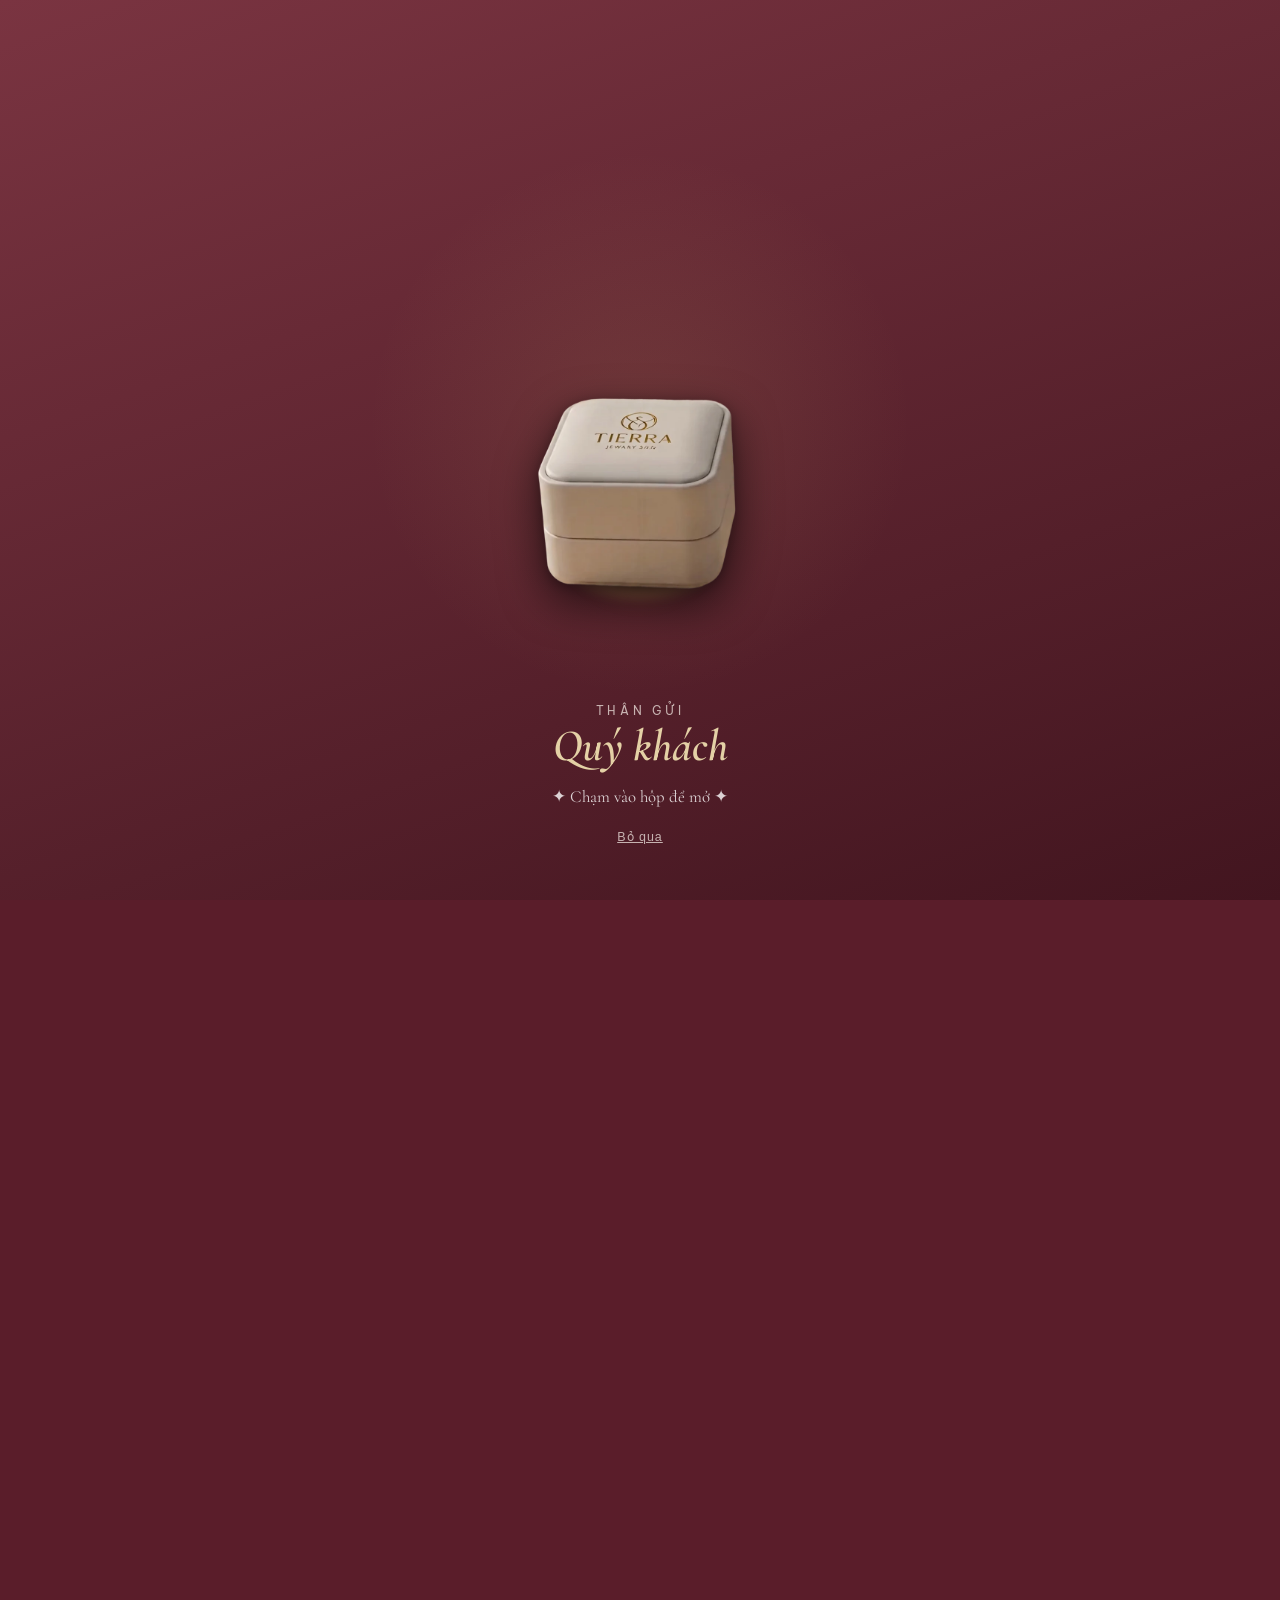
==== index.html @ 293afb65 "feat: nhạc Suno, gallery khung ảnh in, video dạm ngõ, xưng hô theo khách - Nhạc nền: bài "Bắt Đầu Ch" ====
<!doctype html>
<html lang="vi">
  <head>
    <meta charset="UTF-8" />
    <script>
      // Link dạng /nha-trai/<mã> (host có rewrite): đặt <base> về thư mục gốc của site
      // để css/js/assets tương đối vẫn load đúng. Phải chạy trước mọi link tài nguyên.
      (function () {
        var m = location.pathname.match(
          /^(.*?\/)(?:nha-trai|nha-gai|bao-hi)(?:\/|$)/,
        );
        if (!m) return;
        var base = document.createElement("base");
        base.href = m[1];
        document.head.appendChild(base);
      })();
    </script>
    <meta name="viewport" content="width=device-width, initial-scale=1" />
    <meta
      name="description"
      content="Thiệp cưới Tuấn Điệp &amp; Thu Thảo"
    />
    <title>Tuấn Điệp &amp; Thu Thảo · Thiệp cưới</title>
    <meta name="theme-color" content="#5a1d2a" />
    <link rel="icon" href="favicon.ico" sizes="48x48" />
    <link rel="icon" href="assets/favicon-32.png" type="image/png" sizes="32x32" />
    <link rel="apple-touch-icon" href="assets/apple-touch-icon.png" />
    <!-- Ảnh + tiêu đề khi gửi link qua Zalo/Messenger (dùng chung mọi thiệp).
         og:image phải là URL tuyệt đối; đổi tên miền thì sửa theo. -->
    <meta property="og:type" content="website" />
    <meta property="og:locale" content="vi_VN" />
    <meta property="og:title" content="Tuấn Điệp &amp; Thu Thảo · Thiệp cưới" />
    <meta
      property="og:description"
      content="Trân trọng kính mời đến chung vui cùng hai gia đình · Tháng 10 · 2026"
    />
    <meta
      property="og:image"
      content="https://tuandiep98.github.io/wedding-invite/assets/og-image.jpg"
    />
    <meta property="og:image:width" content="1200" />
    <meta property="og:image:height" content="630" />
    <meta
      property="og:image:alt"
      content="Tuấn Điệp và Thu Thảo, thiệp cưới tháng 10 năm 2026"
    />
    <meta name="twitter:card" content="summary_large_image" />
    <link rel="preconnect" href="https://fonts.googleapis.com" />
    <link rel="preconnect" href="https://fonts.gstatic.com" crossorigin />
    <link
      href="https://fonts.googleapis.com/css2?family=Cormorant+Garamond:ital,wght@0,400;0,600;1,400;1,600&family=Be+Vietnam+Pro:wght@300;400;500;600&family=Playfair+Display:ital,wght@0,500;0,700;1,500;1,700&family=Alex+Brush&display=swap&subset=vietnamese"
      rel="stylesheet"
    />
    <link rel="stylesheet" href="css/style.css" />
    <script src="js/events.js"></script>
  </head>
  <body>
    <!-- Hiệu ứng mở đầu: nhẫn cầu hôn -->
    <dialog
      class="ring-gate"
      id="ring-gate"
      aria-label="Mở hộp nhẫn để vào thiệp cưới"
    >
      <div class="ring-gate__inner" id="ring-gate-inner">
        <button
          type="button"
          class="ring-gate__trigger"
          id="ring-gate-trigger"
          aria-label="Chạm để mở hộp nhẫn"
        >
          <span class="ring-gate__shadow" aria-hidden="true"></span>
          <span class="ring-gate__floater" id="ring-gate-floater">
            <span class="ring-gate__glow" aria-hidden="true"></span>

            <img
              class="ring-gate__photo ring-gate__photo--open"
              src="assets/ring-box-open.webp"
              alt=""
              width="560"
              height="757"
              onerror="this.style.display = 'none'"
            />

            <img
              class="ring-gate__photo ring-gate__photo--closed"
              id="ring-gate-photo"
              src="assets/ring-box.webp"
              alt=""
              width="560"
              height="757"
              fetchpriority="high"
              onerror="this.style.display = 'none'"
            />

            <span class="ring-gate__ring-lift">
              <img
                class="ring-gate__ring"
                src="assets/ring-fly.webp"
                alt=""
                width="520"
                height="535"
                onerror="this.style.display = 'none'"
              />
            </span>
          </span>
          <span
            class="ring-gate__sparkles"
            id="ring-gate-sparkles"
            aria-hidden="true"
          ></span>
        </button>

        <div class="ring-gate__caption">
          <p class="ring-gate__to">
            <span class="ring-gate__to-kicker">Thân gửi</span>
            <span class="ring-gate__to-name" data-bind="guest-name"
              >Quý khách</span
            >
          </p>
          <p class="ring-gate__prompt" id="ring-gate-prompt">
            ✦ Chạm vào hộp để mở ✦
          </p>
          <button type="button" class="ring-gate__skip" id="ring-gate-skip">
            Bỏ qua
          </button>
        </div>

        <div class="ring-gate__proposal" aria-hidden="true">
          <div class="ring-gate__hand-scene">
            <div class="ring-gate__hand-wrap">
              <img
                class="ring-gate__hand"
                src="assets/proposal-ring.webp"
                alt=""
                width="960"
                height="1200"
              />
              <span
                class="ring-gate__hand-target"
                id="ring-gate-hand-target"
              ></span>
            </div>
          </div>
          <div class="ring-gate__proposal-memory">
            <p class="ring-gate__proposal-kicker">Khoảnh khắc cầu hôn</p>
            <p class="ring-gate__proposal-ornament">❧ ✦ ❧</p>
            <div class="ring-gate__proposal-photos">
              <span class="ring-gate__proposal-frame">
                <img
                  src="assets/proposal-moment-1.jpg"
                  alt=""
                  width="1488"
                  height="2047"
                />
              </span>
              <span class="ring-gate__proposal-frame">
                <img
                  src="assets/proposal-moment-2.jpg"
                  alt=""
                  width="1185"
                  height="1600"
                />
              </span>
            </div>
            <p class="ring-gate__proposal-text">
              Một buổi chiều rất bình thường, anh hỏi em một câu. Em gật đầu.
              Chiếc nhẫn nhỏ hôm ấy trở thành lời hứa cho cả chặng đường phía
              trước.
            </p>
          </div>
        </div>
      </div>

      <!-- Nhẫn bay từ hộp tới bàn tay trong màn mở đầu -->
      <span class="ring-gate__fly" id="ring-gate-fly" aria-hidden="true">
        <span class="ring-gate__fly-glow"></span>
        <img
          src="assets/ring-fly.webp"
          alt=""
          width="520"
          height="535"
          onerror="this.style.display = 'none'"
        />
      </span>
    </dialog>

    <!-- ═══ HERO — Ảnh chân dung full màn hình ═══ -->
    <header class="hero" id="top">
      <img
        class="hero__photo"
        id="hero-photo"
        alt=""
        width="1718"
        height="2576"
        aria-hidden="true"
        fetchpriority="high"
      />
      <script>
        // Ảnh Hero theo loại thiệp, gán ngay khi parse để không tải thừa ảnh mặc định.
        (function () {
          var ev = window.WEDDING_EVENTS[window.WEDDING_ROUTE.eventId];
          var img = document.getElementById("hero-photo");
          var hero = document.getElementById("top");
          if (ev.heroPoster) hero.classList.add("hero--poster");
          if (ev.heroPosition) img.style.objectPosition = ev.heroPosition;
          if (ev.heroFallback) {
            img.onerror = function () {
              img.onerror = null;
              hero.classList.remove("hero--poster");
              img.style.objectPosition = "";
              img.src = ev.heroFallback;
            };
          }
          img.src = ev.heroImage;
        })();
      </script>
      <noscript
        ><img
          class="hero__photo"
          src="assets/gallery-5.jpg"
          alt=""
          width="1718"
          height="2576"
          aria-hidden="true"
      /></noscript>
      <div class="hero__veil" aria-hidden="true"></div>
      <div class="hero__content">
        <h1
          class="hero__names"
          id="hero-names"
          aria-label="Tuấn Điệp &amp; Thu Thảo"
        >
          <span class="hero__groom" aria-hidden="true" data-bind="name-first"
            >Tuấn Điệp</span
          >
          <span class="hero__ring" aria-hidden="true">
            <span class="hero__ring-glow"></span>
            <img
              class="hero__ring-photo"
              src="assets/ring-fly.webp"
              alt=""
              width="520"
              height="535"
              onerror="this.style.display = 'none'"
            />
          </span>
          <span class="hero__bride" aria-hidden="true" data-bind="name-second"
            >Thu Thảo</span
          >
        </h1>
        <p class="hero__date" data-bind="date-long">Thứ Ba · 13 · 10 · 2026</p>
        <p class="hero__ornament" aria-hidden="true">❧ ✦ ❧</p>
      </div>
      <a class="hero__scroll-hint" href="#rings" aria-label="Cuộn xuống"
        >&#8595;</a
      >
    </header>

    <!-- ═══ Trân trọng kính mời ═══ -->
    <section
      class="section invite"
      id="invite"
      aria-labelledby="invite-heading"
    >
      <div class="invite__card">
        <div class="invite__tab">
          <h2 id="invite-heading" class="invite__title reveal">
            Wedding Invitation
          </h2>
        </div>
        <div class="invite__open-flaps" aria-hidden="true"></div>

        <div class="invite__body">
          <section class="invite__message" aria-labelledby="invitation-heading">
            <h3 id="invitation-heading" class="invite__guest reveal">
              <span class="invite__guest-verb" data-bind="invite-verb"
                >Trân trọng báo tin vui đến</span
              >
              <span class="invite__guest-name" data-bind="guest-name"
                >Quý khách</span
              >
            </h3>
            <p class="ornament reveal" style="--d: 0.13s" aria-hidden="true">
              ❧ ✦ ❧
            </p>
            <div class="invitation__text">
              <p class="reveal" style="--d: 0.26s" data-bind="invite-message">
                Cảm ơn quý khách đã luôn đồng hành cùng chúng tôi.<br />
                Mong nhận được lời chúc phúc từ quý khách.
              </p>
              <p
                class="reveal invitation__date"
                style="--d: 0.38s"
                data-bind="date-short"
              >
                Sẽ thông báo sau
              </p>
            </div>
          </section>

          <div
            class="invite__families reveal"
            style="--d: 0.22s"
            id="invite-families"
          >
            <div class="invite__family" data-side="trai">
              <p class="invite__family-label">Nhà trai</p>
              <p class="invite__family-names">
                Ông Đặng Văn Chung<br />Bà Mông Thị Xuân
              </p>
              <p class="invite__family-address">
                Thôn Phước Lộc, xã Phước Sơn, TP.&nbsp;Đồng&nbsp;Nai
              </p>
            </div>
            <div class="invite__family" data-side="gai">
              <p class="invite__family-label">Nhà gái</p>
              <p class="invite__family-names">
                Ông Nguyễn Đức Ngọc<br />Bà Hoàng Thị Len
              </p>
              <p class="invite__family-address">
                Tổ 34, khu phố Tân Phú, phường Đồng Phú, TP.&nbsp;Đồng&nbsp;Nai
              </p>
            </div>
          </div>

          <p class="invite__couple reveal" style="--d: 0.3s">
            <span class="invite__couple-name" data-bind="name-first"
              >Tuấn Điệp</span
            >
            <span class="invite__couple-amp" aria-hidden="true">&amp;</span>
            <span class="invite__couple-name" data-bind="name-second"
              >Thu Thảo</span
            >
          </p>

          <div class="countdown" id="countdown">
            <div
              class="countdown__grid reveal"
              style="--d: 0.38s"
              id="countdown-grid"
            >
              <div class="countdown__unit">
                <div class="countdown__value" id="cd-days">00</div>
                <div class="countdown__label">ngày</div>
              </div>
              <div class="countdown__unit">
                <div class="countdown__value" id="cd-hours">00</div>
                <div class="countdown__label">giờ</div>
              </div>
              <div class="countdown__unit">
                <div class="countdown__value" id="cd-mins">00</div>
                <div class="countdown__label">phút</div>
              </div>
              <div class="countdown__unit">
                <div class="countdown__value" id="cd-secs">00</div>
                <div class="countdown__label">giây</div>
              </div>
            </div>
            <p class="countdown__done" id="countdown-done" hidden>
              Hôm nay là ngày vui của <span data-bind="minh">chúng tôi</span>
            </p>
            <p class="invite__tbd" id="countdown-tbd" hidden>
              Ngày chung vui sẽ thông báo sau
            </p>
          </div>

          <div class="invite__notch" aria-hidden="true"></div>

          <h3
            class="invite__script-heading reveal"
            style="--d: 0.44s"
            data-bind="ceremony"
          >
            Lễ Thành Hôn
          </h3>

          <div class="invite__photos" aria-hidden="true">
            <img
              class="invite__photo invite__photo--a reveal reveal--from-left"
              src="assets/gallery-3.jpg"
              alt=""
              width="480"
              height="600"
              style="--d: 0.46s"
              loading="lazy"
              decoding="async"
            />
            <img
              class="invite__photo invite__photo--b reveal reveal--rise"
              src="assets/gallery-5.jpg"
              alt=""
              width="480"
              height="600"
              style="--d: 0.58s"
              loading="lazy"
              decoding="async"
            />
            <img
              class="invite__photo invite__photo--c reveal reveal--from-right"
              src="assets/gallery-6.jpg"
              alt=""
              width="480"
              height="600"
              style="--d: 0.7s"
              loading="lazy"
              decoding="async"
            />
          </div>

          <p class="invite__lead reveal" style="--d: 0.52s" data-bind="lead">
            Chung vui cùng hai gia đình
          </p>
          <p class="invite__lead-sub reveal" style="--d: 0.54s">Vào lúc</p>

          <div class="invite__time reveal" style="--d: 0.58s">
            <div class="invite__time-card" id="invite-time-card" hidden>
              <div class="invite__time-side" data-bind="time">--:--</div>
              <div class="invite__time-center">
                <span class="invite__time-weekday" data-bind="weekday"></span>
                <span class="invite__time-day" data-bind="day"></span>
                <span class="invite__time-month" data-bind="month"></span>
              </div>
              <div class="invite__time-side" data-bind="year"></div>
            </div>
            <p class="invite__lunar" data-bind="lunar" hidden></p>
            <p class="invite__tbd" id="time-tbd">Sẽ thông báo sau</p>
          </div>

          <div
            class="invite__calendar reveal"
            style="--d: 0.64s"
            aria-hidden="true"
            id="invite-calendar"
            hidden
          >
            <p class="invite__calendar-title" data-bind="calendar-title"></p>
            <div class="invite__calendar-inner">
              <span class="invite__calendar-ghost" data-bind="year"></span>
              <table class="invite__calendar-grid">
                <thead>
                  <tr>
                    <th>T2</th>
                    <th>T3</th>
                    <th>T4</th>
                    <th>T5</th>
                    <th>T6</th>
                    <th>T7</th>
                    <th>CN</th>
                  </tr>
                </thead>
                <tbody id="calendar-body"></tbody>
              </table>
            </div>
          </div>

          <div class="invite__notch" aria-hidden="true"></div>

          <div class="invite__venue reveal" style="--d: 0.7s">
            <h3 class="invite__script-heading invite__venue-heading">
              Địa Điểm Tổ Chức
              <span class="invite__venue-pin" aria-hidden="true">📍</span>
            </h3>
            <p class="invite__venue-name" id="venue-name">
              Sẽ thông báo sau
            </p>
            <div class="invite__map" id="venue-map" hidden>
              <iframe
                id="venue-map-frame"
                title="Bản đồ đường đến địa điểm tổ chức"
                loading="lazy"
                referrerpolicy="no-referrer-when-downgrade"
              ></iframe>
            </div>
            <a
              class="btn btn--gold"
              id="venue-link"
              href="#"
              target="_blank"
              rel="noopener noreferrer"
              hidden
              >Mở bằng Google Maps</a
            >
          </div>
        </div>
      </div>

      <div class="invite__flourish" aria-hidden="true">
        <div class="invite__flourish-art">
          <span class="invite__ico invite__ico--envelope">🧧</span>
          <span class="invite__ico invite__ico--ring">💍</span>
          <!-- Váy cưới cúp ngực trái tim, đai eo vàng, chân váy xoè viền ren, voan cài lược ngọc trai -->
          <svg
            class="invite__dress"
            viewBox="0 0 200 280"
            role="img"
            aria-label="Váy cưới"
          >
            <defs>
              <linearGradient id="dress-skirt-fill" x1="0" x2="1" y1="0" y2="0">
                <stop offset="0" stop-color="#e9ddcf" />
                <stop offset="0.5" stop-color="#fffdf8" />
                <stop offset="1" stop-color="#e9ddcf" />
              </linearGradient>
              <linearGradient id="dress-bodice-fill" x1="0" x2="1" y1="0" y2="0">
                <stop offset="0" stop-color="#efe5d8" />
                <stop offset="0.5" stop-color="#fffdf8" />
                <stop offset="1" stop-color="#efe5d8" />
              </linearGradient>
              <linearGradient id="dress-veil-fill" x1="0" x2="0" y1="0" y2="1">
                <stop offset="0" stop-color="#fffdf8" stop-opacity="0.78" />
                <stop offset="0.35" stop-color="#fffdf8" stop-opacity="0.42" />
                <stop offset="1" stop-color="#fffdf8" stop-opacity="0.2" />
              </linearGradient>
              <linearGradient id="dress-gold" x1="0" x2="1" y1="0" y2="1">
                <stop offset="0" stop-color="#f1dfb0" />
                <stop offset="0.5" stop-color="#c4a166" />
                <stop offset="1" stop-color="#99764e" />
              </linearGradient>
            </defs>

            <!-- Voan cài lược ngọc trai, xoè ra phía sau váy -->
            <path
              class="invite__dress-veil"
              d="M89 30C60 64 28 150 6 250Q18 272 50 268 75 277 100 272 125 277 150 268 182 272 194 250C172 150 140 64 111 30q-11-4-22 0z"
            />
            <g class="invite__dress-veil-folds">
              <path d="M93 32C78 90 52 170 30 262" />
              <path d="M97 32C92 100 80 180 70 268" />
              <path d="M103 32c5 68 17 148 27 236" />
              <path d="M107 32c15 58 41 138 63 230" />
            </g>
            <path
              class="invite__dress-veil-edge"
              d="M89 30C60 64 28 150 6 250Q18 272 50 268 75 277 100 272 125 277 150 268 182 272 194 250C172 150 140 64 111 30"
            />
            <path
              class="invite__dress-veil-lace"
              d="M85 42C58 82 34 160 15 252M115 42c27 40 51 118 70 210"
            />
            <g class="invite__dress-veil-glints">
              <circle cx="74" cy="84" r="1.1" />
              <circle cx="128" cy="96" r="1.2" />
              <circle cx="52" cy="140" r="1" />
              <circle cx="150" cy="150" r="1" />
              <circle cx="32" cy="204" r="1.2" />
              <circle cx="170" cy="212" r="1.1" />
              <circle cx="90" cy="52" r="0.9" />
              <circle cx="112" cy="60" r="0.9" />
            </g>
            <g class="invite__dress-comb">
              <path d="M87 31q13-9 26 0" />
              <circle cx="89" cy="29.5" r="2" />
              <circle cx="94.5" cy="26.2" r="2.2" />
              <circle cx="100" cy="25" r="2.5" />
              <circle cx="105.5" cy="26.2" r="2.2" />
              <circle cx="111" cy="29.5" r="2" />
            </g>
            <path
              class="invite__dress-skirt"
              d="M84 110C70 150 44 200 24 258q16 9 32 0 16 9 32 0 12 9 24 0 16 9 32 0 16 9 32 0C156 200 130 150 116 110z"
            />
            <g class="invite__dress-fold">
              <path d="M100 116c-2 50 0 100 0 144" />
              <path d="M92 116c-9 48-22 96-36 142" />
              <path d="M108 116c9 48 22 96 36 142" />
              <path d="M86 118c-16 44-34 90-50 136" />
              <path d="M114 118c16 44 34 90 50 136" />
            </g>
            <path
              class="invite__dress-lace"
              d="M32 246q7 6 14 0t14 0 14 0 14 0 14 0 14 0 14 0 14 0 14 0 14 0"
            />

            <path
              class="invite__dress-bodice"
              d="M76 66c6-9 17-9 24 2 7-11 18-11 24-2l-8 44H84z"
            />
            <path class="invite__dress-seam" d="M92 70l-2 38M108 70l2 38" />
            <g class="invite__dress-beads">
              <circle cx="100" cy="76" r="1.3" />
              <circle cx="96" cy="84" r="1.1" />
              <circle cx="104" cy="84" r="1.1" />
              <circle cx="100" cy="92" r="1.3" />
              <circle cx="95" cy="98" r="1" />
              <circle cx="105" cy="98" r="1" />
            </g>

            <path class="invite__dress-belt" d="M83 104h34l-1 9H84z" />
            <circle class="invite__dress-brooch" cx="100" cy="108.5" r="4" />

            <g class="invite__dress-sparkle">
              <path d="M44 92l2 6 6 2-6 2-2 6-2-6-6-2 6-2z" />
              <path d="M160 140l1.5 4.5 4.5 1.5-4.5 1.5-1.5 4.5-1.5-4.5-4.5-1.5 4.5-1.5z" />
              <path d="M150 70l1 3 3 1-3 1-1 3-1-3-3-1 3-1z" />
            </g>
          </svg>
          <span class="invite__ico invite__ico--heels">👠</span>
          <span class="invite__ico invite__ico--bouquet">💐</span>
        </div>
        <p class="invite__flourish-quote">
          Hạnh phúc là được nắm tay nhau đi hết quãng đường còn lại
        </p>
      </div>
      <a class="invite__continue" href="#rings">
        <span>Khám phá câu chuyện của <span data-bind="minh">chúng tôi</span></span>
        <span class="invite__continue-arrow" aria-hidden="true">↓</span>
      </a>
    </section>

    <!-- ═══ Nhẫn cưới ═══ -->
    <section class="section rings" id="rings" aria-labelledby="rings-heading">
      <div class="container">
        <h2 id="rings-heading" class="section__title reveal">Nhẫn cưới</h2>
        <p class="ornament reveal" style="--d: 0.13s" aria-hidden="true">
          ❧ ✦ ❧
        </p>

        <div class="rings__grid reveal" style="--d: 0.24s">
          <div class="rings__item">
            <div class="rings__photo-wrap">
              <span class="rings__glow" aria-hidden="true"></span>
              <img
                class="rings__photo"
                src="assets/ring-bride-2.png"
                alt="Nhẫn cưới của cô dâu"
                width="700"
                height="700"
                loading="lazy"
                decoding="async"
                onerror="this.parentElement.style.display = 'none'"
              />
            </div>
          </div>
          <div class="rings__divider" aria-hidden="true">♥</div>
          <div class="rings__item">
            <div class="rings__photo-wrap">
              <span class="rings__glow" aria-hidden="true"></span>
              <img
                class="rings__photo"
                src="assets/ring-bride.png"
                alt="Nhẫn cưới của chú rể"
                width="700"
                height="700"
                loading="lazy"
                decoding="async"
                onerror="this.parentElement.style.display = 'none'"
              />
            </div>
          </div>
        </div>

        <p class="section__lead rings__lead reveal" style="--d: 0.4s">
          Hai chiếc nhẫn nhỏ, cho một lời hứa dài.
        </p>
      </div>
    </section>

    <!-- ═══ Album ảnh ═══ -->
    <section
      class="section gallery-section"
      id="gallery"
      aria-labelledby="gallery-heading"
    >
      <div class="container">
        <h2 id="gallery-heading" class="section__title reveal">Khoảnh khắc</h2>
        <p class="ornament reveal" style="--d: 0.13s" aria-hidden="true">
          ❧ ✦ ❧
        </p>
        <p class="section__lead reveal" style="--d: 0.26s">
          Chạm vào ảnh để phóng to.
        </p>
        <div
          class="gallery__story"
          role="list"
          aria-label="Album ảnh theo từng khoảnh khắc"
        >
          <article
            class="gallery__panel is-active reveal reveal--rise"
            style="--d: 0.1s"
            role="listitem"
          >
            <button
              type="button"
              class="gallery__slide-btn"
              aria-label='Xem ảnh "Save the date" lớn hơn'
              data-lightbox
            >
              <img
                src="assets/gallery-1.jpg"
                alt="Save the date"
                width="1718"
                height="2576"
                loading="lazy"
                decoding="async"
              />
              <span class="gallery__caption">
                <span class="gallery__caption-title">Save the date</span>
                <span class="gallery__caption-desc"
                  >Ngày <span data-bind="minh">chúng tôi</span> về chung một nhà.</span
                >
              </span>
            </button>
          </article>
          <div class="gallery__separator" aria-hidden="true"></div>
          <article
            class="gallery__panel reveal reveal--from-right"
            role="listitem"
          >
            <button
              type="button"
              class="gallery__slide-btn"
              aria-label='Xem ảnh "Thiệp cưới" lớn hơn'
              data-lightbox
            >
              <img
                src="assets/save-the-date-poster.jpg"
                alt="Thiệp cưới"
                width="1718"
                height="2576"
                loading="lazy"
                decoding="async"
              />
              <span class="gallery__caption">
                <span class="gallery__caption-title">Thiệp cưới</span>
                <span class="gallery__caption-desc"
                  >Tấm thiệp đầu tiên, có tên hai đứa cạnh nhau.</span
                >
              </span>
            </button>
          </article>
          <div class="gallery__separator" aria-hidden="true"></div>
          <article
            class="gallery__panel reveal reveal--from-left"
            role="listitem"
          >
            <button
              type="button"
              class="gallery__slide-btn"
              aria-label='Xem ảnh "Nhẫn và hoa" lớn hơn'
              data-lightbox
            >
              <img
                src="assets/gallery-2.jpg"
                alt="Nhẫn và hoa"
                width="1717"
                height="2576"
                loading="lazy"
                decoding="async"
              />
              <span class="gallery__caption">
                <span class="gallery__caption-title">Nhẫn và hoa</span>
                <span class="gallery__caption-desc"
                  >Mọi thứ đã sẵn sàng cho ngày trọng đại.</span
                >
              </span>
            </button>
          </article>
          <div class="gallery__separator" aria-hidden="true"></div>
          <article class="gallery__panel reveal reveal--rise" role="listitem">
            <button
              type="button"
              class="gallery__slide-btn"
              aria-label='Xem ảnh "Sau tấm voan" lớn hơn'
              data-lightbox
            >
              <img
                src="assets/gallery-4.jpg"
                alt="Sau tấm voan"
                width="1717"
                height="2576"
                loading="lazy"
                decoding="async"
              />
              <span class="gallery__caption">
                <span class="gallery__caption-title">Sau tấm voan</span>
                <span class="gallery__caption-desc"
                  >Một khoảnh khắc rất đời thường của hai đứa.</span
                >
              </span>
            </button>
          </article>
          <div class="gallery__separator" aria-hidden="true"></div>
          <article
            class="gallery__panel reveal reveal--from-right"
            role="listitem"
          >
            <button
              type="button"
              class="gallery__slide-btn"
              aria-label='Xem ảnh "Phiên bản tí hon" lớn hơn'
              data-lightbox
            >
              <img
                src="assets/gallery-7.jpg"
                alt="Phiên bản tí hon"
                width="1086"
                height="1448"
                loading="lazy"
                decoding="async"
              />
              <span class="gallery__caption">
                <span class="gallery__caption-title">Phiên bản tí hon</span>
                <span class="gallery__caption-desc"
                  >Chú rể và cô dâu nhí, cười thật tươi.</span
                >
              </span>
            </button>
          </article>
          <div class="gallery__separator" aria-hidden="true"></div>
          <article
            class="gallery__panel reveal reveal--from-left"
            role="listitem"
          >
            <button
              type="button"
              class="gallery__slide-btn"
              aria-label='Xem ảnh "Tựa vào nhau" lớn hơn'
              data-lightbox
            >
              <img
                src="assets/gallery-8.jpg"
                alt="Tựa vào nhau"
                width="1122"
                height="1402"
                loading="lazy"
                decoding="async"
              />
              <span class="gallery__caption">
                <span class="gallery__caption-title">Tựa vào nhau</span>
                <span class="gallery__caption-desc"
                  >Ngồi cạnh nhau là thấy yên lòng.</span
                >
              </span>
            </button>
          </article>
          <div class="gallery__separator" aria-hidden="true"></div>
          <article
            class="gallery__panel reveal reveal--rise"
            role="listitem"
          >
            <button
              type="button"
              class="gallery__slide-btn"
              aria-label='Xem ảnh "Tay trong tay" lớn hơn'
              data-lightbox
            >
              <img
                src="assets/gallery-9.jpg"
                alt="Tay trong tay"
                width="1086"
                height="1448"
                loading="lazy"
                decoding="async"
              />
              <span class="gallery__caption">
                <span class="gallery__caption-title">Tay trong tay</span>
                <span class="gallery__caption-desc"
                  >Khoác tay nhau, sẵn sàng bước vào lễ đường.</span
                >
              </span>
            </button>
          </article>
          <div class="gallery__separator" aria-hidden="true"></div>
          <article
            class="gallery__panel reveal reveal--from-right"
            role="listitem"
          >
            <button
              type="button"
              class="gallery__slide-btn"
              aria-label='Xem ảnh "Nụ hôn bất ngờ" lớn hơn'
              data-lightbox
            >
              <img
                src="assets/gallery-10.jpg"
                alt="Nụ hôn bất ngờ"
                width="1086"
                height="1448"
                loading="lazy"
                decoding="async"
              />
              <span class="gallery__caption">
                <span class="gallery__caption-title">Nụ hôn bất ngờ</span>
                <span class="gallery__caption-desc"
                  >Một nụ hôn lên má, ai đó ngượng đỏ mặt.</span
                >
              </span>
            </button>
          </article>
        </div>
        <!-- Video phát sẽ tạm dừng nhạc nền, dừng video thì nhạc bật lại (main.js) -->
        <figure class="gallery__video reveal reveal--rise">
          <div class="gallery__video-frame">
            <video
              id="gallery-video"
              controls
              playsinline
              preload="none"
              poster="assets/video-poster.jpg"
              width="720"
              height="960"
            >
              <source src="assets/video.mp4" type="video/mp4" />
            </video>
            <figcaption class="gallery__video-caption">
              <span class="gallery__caption-title">Lễ Dạm Ngõ</span>
              <span class="gallery__caption-desc"
                >29.06.2026 · Ngày hai gia đình chính thức gặp mặt.</span
              >
            </figcaption>
          </div>
        </figure>
      </div>
    </section>

    <!-- ═══ Quà mừng cưới ═══ -->
    <section class="section gift" id="gift" aria-labelledby="gift-heading">
      <div class="container">
        <h2 id="gift-heading" class="section__title reveal">Quà mừng cưới</h2>
        <p class="ornament reveal" style="--d: 0.13s" aria-hidden="true">
          ❧ ✦ ❧
        </p>
        <p
          class="section__lead reveal"
          style="--d: 0.26s"
          data-bind="gift-lead"
        >
          Sự hiện diện của quý khách là món quà quý giá nhất với chúng tôi.<br />
          Nếu muốn gửi thêm chút tấm lòng, chúng tôi xin trân trọng nhận.
        </p>
        <!-- Thẻ QR do main.js renderGift() dựng từ WEDDING_GIFT trong js/events.js -->
        <div class="gift__grid reveal" style="--d: 0.4s" id="gift-grid">
          <div class="gift__card" data-side="trai">
            <p class="gift__side-label">Nhà trai</p>
            <a
              class="gift__qr"
              target="_blank"
              rel="noopener noreferrer"
              title="Mở mã QR khổ lớn"
            >
              <img
                alt="Mã QR chuyển khoản nhà trai"
                width="160"
                height="160"
                loading="lazy"
                decoding="async"
              />
            </a>
            <div class="gift__info">
              <p class="gift__bank-name"></p>
              <p>STK: <strong class="gift__account"></strong></p>
              <p>CTK: <strong class="gift__holder"></strong></p>
              <button type="button" class="gift__copy">Sao chép STK</button>
            </div>
            <p class="gift__pending" hidden>Sẽ cập nhật</p>
          </div>
          <div class="gift__card" data-side="gai">
            <p class="gift__side-label">Nhà gái</p>
            <a
              class="gift__qr"
              target="_blank"
              rel="noopener noreferrer"
              title="Mở mã QR khổ lớn"
            >
              <img
                alt="Mã QR chuyển khoản nhà gái"
                width="160"
                height="160"
                loading="lazy"
                decoding="async"
              />
            </a>
            <div class="gift__info">
              <p class="gift__bank-name"></p>
              <p>STK: <strong class="gift__account"></strong></p>
              <p>CTK: <strong class="gift__holder"></strong></p>
              <button type="button" class="gift__copy">Sao chép STK</button>
            </div>
            <p class="gift__pending" hidden>Sẽ cập nhật</p>
          </div>
        </div>

        <div class="gift__rsvp reveal" style="--d: 0.56s">
          <p class="gift__rsvp-kicker" data-bind="rsvp-kicker">
            Hẹn gặp quý khách trong ngày vui
          </p>
          <h3 id="rsvp-heading" class="invite__script-heading">
            Xác nhận tham dự
          </h3>
          <div class="invite__stamp" aria-hidden="true">
            <span>囍</span>
          </div>
          <p class="invite__tbd" id="rsvp-tbd" hidden>
            Sẽ mở xác nhận tham dự khi có ngày chính thức
          </p>
          <form class="form" id="rsvp-form">
            <p class="form__title">Xác nhận tham dự</p>
            <input type="hidden" name="event" id="rsvp-event" value="" />
            <input type="hidden" name="guest" id="rsvp-guest" value="" />
            <div class="form__hp" aria-hidden="true">
              <label for="rsvp-website">Website</label>
              <input
                id="rsvp-website"
                name="website"
                type="text"
                tabindex="-1"
                autocomplete="off"
              />
            </div>
            <div class="form__row">
              <label for="name">Họ và tên</label>
              <input
                id="name"
                name="name"
                type="text"
                required
                autocomplete="name"
                placeholder="Nhập tên của quý khách"
              />
            </div>
            <fieldset class="form__row form__fieldset">
              <legend><span data-bind="Xung">Quý khách</span> sẽ tham dự chứ?</legend>
              <label class="form__radio">
                <input type="radio" name="attending" value="yes" checked />
                Có, sẽ tham dự
              </label>
              <label class="form__radio">
                <input type="radio" name="attending" value="no" />
                Rất tiếc, không thể tham dự
              </label>
            </fieldset>
            <div class="form__row">
              <label for="guests">Số khách đi cùng</label>
              <select id="guests" name="guests">
                <option value="0">Không có ai đi cùng</option>
                <option value="1">+1 người</option>
                <option value="2">+2 người</option>
                <option value="3">+3 người trở lên</option>
              </select>
            </div>
            <div class="form__row">
              <label for="message">Lời nhắn (tùy chọn)</label>
              <textarea
                id="message"
                name="message"
                rows="4"
                placeholder="Chúc mừng hạnh phúc..."
              ></textarea>
            </div>
            <button class="btn btn--gold" type="submit">Gửi xác nhận</button>
            <p
              class="form__status"
              id="form-status"
              role="status"
              aria-live="polite"
            ></p>
          </form>
        </div>
      </div>
    </section>

    <!-- ═══ Footer ═══ -->
    <footer class="footer">
      <div class="footer__monogram" aria-hidden="true">T &amp; Đ</div>
      <p class="footer__text" data-bind="footer-text">
        Trân trọng cảm ơn · Hẹn gặp quý khách trong ngày vui
      </p>
      <p class="footer__date" data-bind="date-short"></p>
    </footer>

    <!-- Nút nhạc nền -->
    <button
      type="button"
      class="audio-toggle"
      id="audio-toggle"
      aria-pressed="false"
      aria-label="Bật nhạc nền"
      title="Nhạc nền"
    >
      <svg
        id="icon-music-off"
        viewBox="0 0 24 24"
        fill="none"
        stroke="currentColor"
        stroke-width="1.75"
        aria-hidden="true"
      >
        <path d="M9 18V5l12-2v13" />
        <circle cx="6" cy="18" r="3" />
        <circle cx="18" cy="16" r="3" />
        <path d="M3 3l18 18" stroke-linecap="round" />
      </svg>
      <svg
        id="icon-music-on"
        viewBox="0 0 24 24"
        fill="none"
        stroke="currentColor"
        stroke-width="1.75"
        aria-hidden="true"
        style="display: none"
      >
        <path d="M9 18V5l12-2v13" />
        <circle cx="6" cy="18" r="3" />
        <circle cx="18" cy="16" r="3" />
      </svg>
    </button>

    <audio id="bg-music" loop preload="metadata">
      <source
        src="assets/music.mp3"
        type="audio/mpeg"
      />
    </audio>

    <!-- Lightbox -->
    <dialog class="lightbox" id="lightbox" aria-label="Ảnh phóng to">
      <div class="lightbox__inner" id="lightbox-inner">
        <button
          type="button"
          class="lightbox__close"
          id="lightbox-close"
          aria-label="Đóng"
        >
          ×
        </button>
        <button
          type="button"
          class="lightbox__nav lightbox__nav--prev"
          id="lightbox-prev"
          aria-label="Ảnh trước"
        >
          &#8249;
        </button>
        <button
          type="button"
          class="lightbox__nav lightbox__nav--next"
          id="lightbox-next"
          aria-label="Ảnh sau"
        >
          &#8250;
        </button>
        <img id="lightbox-img" src="" alt="" />
        <p
          class="lightbox__counter"
          id="lightbox-counter"
          aria-live="polite"
        ></p>
      </div>
    </dialog>

    <script src="js/guests/nha-trai.js" defer></script>
    <script src="js/guests/nha-gai.js" defer></script>
    <script src="js/lunar.js" defer></script>
    <script src="js/main.js" defer></script>
  </body>
</html>
---- css/style.css ----
/* Wedding Invite — Dark Red & Gold — cinelove-style */
:root {
  --color-dark: #5a1d2a;
  --color-dark-mid: #42151f;
  --color-dark-soft: #7a3441;
  --color-gold: #c4a166;
  --color-gold-light: #e4d1a6;
  --color-gold-muted: #99764e;
  --color-rose: #d7a5aa;
  --color-rose-deep: #b77981;
  --color-paper: #fcf8f2;
  --color-paper-deep: #f0e5d7;
  --color-ink: #2b1d20;
  --color-ink-muted: #766569;
  --color-text-light: #fff9f2;
  --color-text-dim: rgba(255, 249, 242, 0.68);
  --font-display:
    "Cormorant Garamond", "Playfair Display", "Times New Roman", serif;
  --font-serif: "Playfair Display", "Times New Roman", serif;
  --font-body: "Be Vietnam Pro", "Segoe UI", sans-serif;
  --font-script: "Alex Brush", "Brush Script MT", cursive;
  --content-max: 44rem;
  --ease-out: cubic-bezier(0.22, 1, 0.36, 1);
  --ease-smooth: cubic-bezier(0.2, 0.8, 0.2, 1);
}

*,
*::before,
*::after {
  box-sizing: border-box;
}
html {
  scroll-behavior: smooth;
}

@media (prefers-reduced-motion: reduce) {
  html {
    scroll-behavior: auto;
  }
  *,
  *::before,
  *::after {
    animation-duration: 0.01ms !important;
    animation-iteration-count: 1 !important;
    transition-duration: 0.01ms !important;
  }
}

body {
  margin: 0;
  font-family: var(--font-body);
  font-size: 1rem;
  line-height: 1.75;
  color: var(--color-ink);
  background: var(--color-dark);
  text-rendering: optimizeLegibility;
  -webkit-font-smoothing: antialiased;
}

/* Thuộc tính hidden luôn thắng các display của component (JS bật/tắt theo loại thiệp) */
[hidden] {
  display: none !important;
}

img {
  max-width: 100%;
  height: auto;
  display: block;
}
a {
  color: var(--color-gold);
  text-decoration: none;
}
a:hover {
  text-decoration: underline;
}
a:focus-visible {
  outline: 2px solid var(--color-gold);
  outline-offset: 3px;
}

/* ══ Layout ══ */
.container {
  width: 100%;
  max-width: var(--content-max);
  margin-inline: auto;
  padding-inline: clamp(1rem, 3vw, 1.5rem);
}

.section {
  padding-block: clamp(3.5rem, 8vw, 6rem);
  background: var(--color-paper);
}

.section--dark {
  background: var(--color-dark);
  color: var(--color-text-light);
}

/* ══ Scroll reveal — stagger via --d custom property ══ */
.reveal {
  opacity: 0;
  transform: translateY(2.8rem);
  transition:
    opacity 0.95s var(--ease-out) var(--d, 0s),
    transform 0.95s var(--ease-out) var(--d, 0s);
}
.reveal.is-visible {
  opacity: 1;
  transform: translateY(0);
}

/* Biến thể reveal cho ảnh: mỗi ảnh có hướng đi vào riêng để nhịp cuộn tự nhiên hơn. */
.reveal--from-left {
  transform: translateX(-3.5rem) rotate(-3deg);
}
.reveal--from-right {
  transform: translateX(3.5rem) rotate(3deg);
}
.reveal--rise {
  transform: translateY(3.5rem) scale(0.94);
}
.reveal--from-left.is-visible,
.reveal--from-right.is-visible,
.reveal--rise.is-visible {
  opacity: 1;
  transform: translate(0) scale(1) rotate(0deg);
}
@media (prefers-reduced-motion: reduce) {
  .reveal {
    opacity: 1;
    transform: none;
  }
}

/* ══ Ornament divider ══ */
.ornament {
  text-align: center;
  color: var(--color-gold-muted);
  font-size: 0.82rem;
  letter-spacing: 0.58em;
  margin: 0.2rem 0 2.25rem;
}

/* ══ Section titles ══ */
.section__title {
  font-family: var(--font-display);
  font-size: clamp(2rem, 5vw, 3rem);
  font-weight: 600;
  text-align: center;
  margin: 0 0 0.2rem;
  color: var(--color-dark-mid);
  letter-spacing: 0.02em;
}

.section--dark .section__title {
  color: var(--color-gold);
}
.section--dark .ornament {
  color: rgba(212, 175, 55, 0.5);
}

.section__lead {
  text-align: center;
  max-width: 34rem;
  margin: 0 auto 2.5rem;
  color: var(--color-ink-muted);
  font-size: 0.95rem;
  line-height: 1.85;
}
.section__lead--light {
  color: var(--color-text-dim);
}

/* ══════════════════════════════════════
   HERO — full-screen portrait photo
══════════════════════════════════════ */
.hero {
  position: relative;
  height: 100svh;
  min-height: 600px;
  display: flex;
  flex-direction: column;
  align-items: center;
  justify-content: flex-end;
  text-align: center;
  padding: 0 1.5rem 4.5rem;
  overflow: hidden;
  background: var(--color-dark);
}

/* Portrait photo — fills entire viewport */
.hero__photo {
  position: absolute;
  inset: 0;
  width: 100%;
  height: 100%;
  object-fit: cover;
  object-position: center 15%;
  z-index: 0;
}

/* Gradient veil — giữ ảnh sáng ở đầu, chuyển dần về xám than dịu ở đáy. */
.hero__veil {
  position: absolute;
  inset: 0;
  z-index: 1;
  background: linear-gradient(
    to bottom,
    rgba(47, 43, 43, 0.02) 0%,
    rgba(47, 43, 43, 0.1) 28%,
    rgba(48, 43, 44, 0.48) 60%,
    rgba(42, 37, 38, 0.83) 82%,
    #302a2b 100%
  );
}

.hero__content {
  position: relative;
  z-index: 3;
  display: flex;
  flex-direction: column;
  align-items: center;
  gap: 0.35rem;
}

/* Ảnh Hero là poster đã in sẵn tên + ngày: ẩn chữ đè lên ảnh (vẫn giữ cho screen reader),
   bỏ lớp phủ tối để poster hiện rõ. */
/* Vị trí neo riêng cho từng poster: heroPosition trong js/events.js */
.hero--poster .hero__photo {
  object-position: center top;
}
.hero--poster .hero__veil {
  background: linear-gradient(
    to bottom,
    rgba(47, 43, 43, 0) 0%,
    rgba(47, 43, 43, 0) 80%,
    rgba(42, 37, 38, 0.45) 100%
  );
}
.hero--poster .hero__content {
  position: absolute;
  width: 1px;
  height: 1px;
  overflow: hidden;
  clip: rect(0 0 0 0);
  clip-path: inset(50%);
  white-space: nowrap;
}

/* Cascade in on page load — no scroll trigger needed */
.hero__names {
  animation: heroUp 1.2s var(--ease-out) 0.6s both;
}
.hero__date {
  animation: heroUp 1.1s var(--ease-out) 0.85s both;
}
.hero__ornament {
  animation: heroUp 1.1s var(--ease-out) 1s both;
}

@keyframes heroUp {
  from {
    opacity: 0;
    transform: translateY(1.8rem);
  }
  to {
    opacity: 1;
    transform: translateY(0);
  }
}

.hero__names {
  display: flex;
  flex-direction: column;
  align-items: center;
  gap: 0;
  margin: 0.15rem 0;
  line-height: 1;
}

.hero__groom,
.hero__bride {
  font-family: var(--font-display);
  font-size: clamp(3.8rem, 13vw, 8.5rem);
  font-weight: 400;
  color: #fff;
  margin: 0;
  line-height: 0.95;
  letter-spacing: 0.01em;
  text-shadow:
    0 0 80px rgba(255, 255, 255, 0.2),
    0 2px 12px rgba(0, 0, 0, 0.7);
}

.hero__groom {
  transform: translateX(clamp(-2.4rem, -6vw, -0.6rem));
}
.hero__bride {
  transform: translateX(clamp(0.6rem, 6vw, 2.4rem));
}

.hero__ring {
  position: relative;
  display: flex;
  align-items: center;
  justify-content: center;
  width: clamp(2.6rem, 8vw, 4.2rem);
  margin: -0.3rem 0;
  z-index: 1;
}

.hero__ring-glow {
  position: absolute;
  inset: -60%;
  border-radius: 50%;
  background: radial-gradient(
    circle,
    rgba(212, 175, 55, 0.42) 0%,
    rgba(212, 175, 55, 0) 70%
  );
  filter: blur(5px);
  animation: heroRingGlow 3.6s ease-in-out infinite;
}
@keyframes heroRingGlow {
  0%,
  100% {
    opacity: 0.35;
    transform: scale(0.9);
  }
  50% {
    opacity: 0.7;
    transform: scale(1.1);
  }
}

.hero__ring-photo {
  position: relative;
  width: 100%;
  height: auto;
  display: block;
  filter: drop-shadow(0 4px 10px rgba(0, 0, 0, 0.5))
    drop-shadow(0 0 14px rgba(212, 175, 55, 0.55));
}

.hero__date {
  font-family: var(--font-serif);
  font-size: clamp(1.05rem, 3.4vw, 1.55rem);
  font-weight: 500;
  letter-spacing: 0.22em;
  color: var(--color-text-light);
  margin: 0.7rem 0 0;
  text-transform: uppercase;
  text-shadow:
    0 2px 16px rgba(0, 0, 0, 0.55),
    0 0 1px rgba(0, 0, 0, 0.3);
}

.hero__ornament {
  color: rgba(255, 255, 255, 0.62);
  font-size: 0.78rem;
  letter-spacing: 0.6em;
  margin: 0.5rem 0 0;
}

.hero__scroll-hint {
  position: absolute;
  bottom: 2rem;
  left: 50%;
  transform: translateX(-50%);
  z-index: 3;
  color: rgba(255, 255, 255, 0.75);
  font-size: 1.5rem;
  animation: bounce 2.6s ease-in-out infinite;
  animation-delay: 1.5s;
  line-height: 1;
  text-decoration: none !important;
}

@keyframes bounce {
  0%,
  100% {
    transform: translateX(-50%) translateY(0);
  }
  50% {
    transform: translateX(-50%) translateY(10px);
  }
}

/* ══ Nhẫn cưới ══ */
.rings {
  text-align: center;
}

.rings__photo-wrap {
  position: relative;
  width: clamp(6rem, 30vw, 8.5rem);
  aspect-ratio: 1;
  margin: 0 auto;
}
.rings__glow {
  position: absolute;
  inset: -40%;
  border-radius: 50%;
  background: radial-gradient(
    circle,
    rgba(212, 175, 55, 0.32) 0%,
    rgba(212, 175, 55, 0) 70%
  );
  filter: blur(10px);
}
.rings__photo {
  position: relative;
  display: block;
  width: 100%;
  height: 100%;
  object-fit: contain;
  filter: drop-shadow(0 10px 18px rgba(0, 0, 0, 0.25))
    drop-shadow(0 0 16px rgba(212, 175, 55, 0.3));
}

.rings__grid {
  display: grid;
  grid-template-columns: 1fr auto 1fr;
  gap: 1.5rem;
  align-items: center;
  max-width: 34rem;
  margin: 0 auto;
  padding-block: 6rem;
  margin-block: -1.5rem;
  overflow: hidden;
}

.rings__item {
  display: flex;
  flex-direction: column;
  gap: 0.4rem;
  will-change: transform;
}

.rings__divider {
  color: var(--color-gold);
  font-size: 1.1rem;
  opacity: 0.7;
  flex-shrink: 0;
}

.rings__lead {
  margin-top: 2rem;
}

@media (max-width: 480px) {
  .rings__grid {
    grid-template-columns: 1fr;
    gap: 1.1rem;
  }
  .rings__divider {
    display: none;
  }
}

/* ══ Lời mời trong thiệp ══ */
.invite__message {
  text-align: center;
  padding: 0 0 2.25rem;
}

.invite__message .section__title {
  font-size: clamp(1.8rem, 5.5vw, 2.5rem);
}

/* Dòng mời đích danh: "Trân trọng kính mời" + tên khách */
.invite__guest {
  display: flex;
  flex-direction: column;
  align-items: center;
  gap: 0.35rem;
  margin: 0 0 0.2rem;
  font-weight: 400;
}
.invite__guest-verb {
  font-family: var(--font-serif);
  font-size: clamp(0.82rem, 2.8vw, 0.95rem);
  letter-spacing: 0.18em;
  text-transform: uppercase;
  color: var(--color-ink-muted);
}
.invite__guest-name {
  font-family: var(--font-display);
  font-style: italic;
  font-weight: 600;
  font-size: clamp(2rem, 7vw, 2.8rem);
  line-height: 1.15;
  color: var(--color-dark-mid);
  text-wrap: balance;
}

/* Trạng thái chưa chốt ngày / giờ / địa điểm */
.invite__tbd {
  font-family: var(--font-serif);
  font-style: italic;
  font-size: clamp(1rem, 3.4vw, 1.15rem);
  color: var(--color-ink-muted);
  text-align: center;
  margin: 0 auto 1.5rem;
}
.invite__tbd[hidden] {
  display: none;
}

.invitation__text {
  max-width: 32rem;
  margin: 0 auto;
}

.invitation__text p {
  color: var(--color-ink-muted);
  margin: 0 0 1.5rem;
  font-size: 1rem;
  line-height: 1.9;
}

.invitation__date {
  font-family: var(--font-display);
  font-weight: 600;
  font-size: clamp(1.8rem, 6vw, 2.4rem) !important;
  letter-spacing: 0.14em;
  color: var(--color-dark-mid) !important;
  margin: 0.75rem 0 0 !important;
}

/* ══ Countdown ══ */
.countdown {
  text-align: center;
}

.countdown__grid {
  display: grid;
  grid-template-columns: repeat(4, 1fr);
  gap: clamp(0.5rem, 2.5vw, 0.85rem);
  max-width: 26rem;
  margin: 0 auto;
}

.countdown__unit {
  background: var(--color-dark);
  border: 1px solid rgba(255, 237, 221, 0.18);
  border-radius: 0.5rem;
  padding: 1rem 0.35rem 0.85rem;
}

.countdown__value {
  font-family: var(--font-body);
  font-size: clamp(1.15rem, 4.5vw, 1.5rem);
  font-weight: 500;
  color: #fff;
  line-height: 1.1;
  transition: opacity 0.3s var(--ease-out);
}

.countdown__label {
  font-family: var(--font-body);
  font-size: clamp(0.78rem, 3vw, 0.95rem);
  font-weight: 400;
  letter-spacing: 0;
  text-transform: none;
  color: #fff;
  margin-top: 0.15rem;
}

.countdown__done {
  text-align: center;
  font-family: var(--font-script);
  font-size: 2.2rem;
  color: var(--ir-maroon, #6d1620);
  display: none;
  padding: 2rem 0;
}

.countdown.is-ended .countdown__grid {
  display: none;
}
.countdown.is-ended .countdown__done {
  display: block;
}

/* ══ Invite (Trân trọng kính mời) ══ */
/* ══ Invite — thiệp giấy trên nền đỏ (receipt card) ══ */
.invite {
  --ir-red: #6e2433;
  --ir-red-deep: #501823;
  --ir-maroon: #5a1e2b;
  --ir-cream: #fcf7ef;
  --ir-ink: #2b1d20;
  --ir-pad: clamp(1.25rem, 5vw, 2.5rem);
  background: var(--ir-red);
  color: var(--ir-ink);
  text-align: center;
  padding-block: 0 0;
  padding-inline: 0;
  overflow: hidden;
}

.invite__card {
  max-width: 30rem;
  margin: 0 auto;
}

/* Tab đầu thiệp — hẹp hơn thân, bo góc lớn */
.invite__tab {
  background: var(--ir-cream);
  border-radius: 2.5rem 2.5rem 0 0;
  margin: clamp(1.5rem, 5vw, 2.75rem) clamp(0.75rem, 3vw, 1.5rem) 0;
  padding: 1.75rem 1.25rem 1.4rem;
}

/* Hai vạt giấy mở rộng ra hai bên, biến phần chuyển tiếp thành miệng phong bì mở. */
.invite__open-flaps {
  position: relative;
  height: clamp(1.35rem, 4vw, 2rem);
  margin: 0 clamp(0.75rem, 3vw, 1.5rem);
  background: var(--ir-cream);
  border-bottom: 1px solid rgba(109, 22, 32, 0.16);
}

.invite__open-flaps::before,
.invite__open-flaps::after {
  content: "";
  position: absolute;
  bottom: -1px;
  width: clamp(0.75rem, 3vw, 1.5rem);
  height: 100%;
  background: var(--ir-cream);
  border-bottom: 1px solid rgba(109, 22, 32, 0.16);
}

.invite__open-flaps::before {
  right: 100%;
  clip-path: polygon(100% 0, 100% 100%, 0 100%);
}

.invite__open-flaps::after {
  left: 100%;
  clip-path: polygon(0 0, 100% 100%, 0 100%);
}

.invite__title {
  font-family: var(--font-script);
  font-size: clamp(2rem, 7vw, 2.9rem);
  font-weight: 400;
  color: var(--ir-ink);
  letter-spacing: 0.06em;
  margin: 0;
  line-height: 1.2;
}

/* Thân thiệp — rộng hơn tab */
.invite__body {
  background: var(--ir-cream);
  padding: 2rem var(--ir-pad) 2.5rem;
  position: relative;
}

/* Đường xé vé: kẻ ngang + 2 nửa tròn khoét vào mép */
.invite__notch {
  position: relative;
  height: 2px;
  background: var(--ir-maroon);
  margin: 2.25rem calc(var(--ir-pad) * -1);
}
.invite__notch::before,
.invite__notch::after {
  content: "";
  position: absolute;
  top: 50%;
  width: 1.75rem;
  height: 1.75rem;
  background: var(--ir-red);
  border-radius: 50%;
  transform: translateY(-50%);
}
.invite__notch::before {
  left: calc(-1.75rem / 2);
}
.invite__notch::after {
  right: calc(-1.75rem / 2);
}

/* Tiêu đề viết tay dùng chung */
.invite__script-heading {
  font-family: var(--font-script);
  font-size: clamp(2rem, 6.5vw, 2.8rem);
  font-weight: 400;
  color: var(--ir-ink);
  margin: 0 0 1.5rem;
  line-height: 1.25;
}

/* ── Gia đình hai bên ── */
.invite__families {
  display: flex;
  flex-wrap: wrap;
  justify-content: center;
  gap: 1.5rem 1rem;
  margin: 0 auto 1.75rem;
}

.invite__family {
  flex: 1 1 10rem;
}

.invite__family-label {
  font-family: var(--font-serif);
  font-size: 1rem;
  font-weight: 700;
  color: var(--ir-ink);
  margin: 0 0 0.5rem;
}

.invite__family-names {
  font-family: var(--font-serif);
  font-size: 0.95rem;
  font-weight: 400;
  color: var(--ir-ink);
  line-height: 1.7;
  margin: 0 0 0.35rem;
}

.invite__family-address {
  font-family: var(--font-body);
  font-size: 0.78rem;
  color: rgba(31, 21, 18, 0.6);
  line-height: 1.55;
  margin: 0;
}

/* ── Tên cô dâu chú rể ── */
.invite__couple {
  display: flex;
  align-items: center;
  justify-content: center;
  flex-wrap: wrap;
  gap: 0.5rem 1rem;
  margin: 0 0 1.75rem;
}

.invite__couple-name {
  font-family: var(--font-script);
  font-size: clamp(1.6rem, 5.5vw, 2.2rem);
  color: var(--ir-maroon);
  line-height: 1.3;
}

.invite__couple-amp {
  font-family: var(--font-serif);
  font-size: clamp(1.3rem, 4vw, 1.7rem);
  font-style: italic;
  color: var(--ir-red);
}

/* ── Ba tấm ảnh so le ── */
.invite__photos {
  display: flex;
  align-items: flex-start;
  justify-content: center;
  gap: 0.6rem;
  margin: 0 0 2rem;
}

.invite__photo {
  width: 30%;
  aspect-ratio: 3 / 4;
  object-fit: cover;
  border: 4px solid #fff;
  box-shadow: 0 6px 16px rgba(31, 21, 18, 0.2);
  margin-top: 1.75rem;
}

.invite__photo--b {
  width: 36%;
  margin-top: 0;
  aspect-ratio: 3 / 4.4;
  box-shadow: 0 10px 24px rgba(31, 21, 18, 0.28);
  z-index: 1;
}

/* ── Dòng dẫn + khung giờ ── */
.invite__lead {
  font-family: var(--font-serif);
  font-size: clamp(0.95rem, 3vw, 1.15rem);
  letter-spacing: 0.12em;
  text-transform: uppercase;
  color: var(--ir-ink);
  margin: 0 0 0.75rem;
}

.invite__lead-sub {
  font-family: var(--font-serif);
  font-size: 1.05rem;
  color: var(--ir-ink);
  margin: 0 0 1.25rem;
}

.invite__time-card {
  display: flex;
  align-items: center;
  justify-content: center;
  gap: clamp(0.75rem, 4vw, 1.75rem);
  margin: 0 auto 2.25rem;
}

/* Ngày âm lịch ngay dưới thẻ giờ */
.invite__lunar {
  margin: -1.25rem auto 2.25rem;
  font-family: var(--font-serif);
  font-style: italic;
  font-size: clamp(1rem, 3.4vw, 1.15rem);
  color: var(--ir-ink);
  text-align: center;
}

.invite__time-side {
  font-family: var(--font-serif);
  font-size: clamp(1.1rem, 4vw, 1.45rem);
  color: var(--ir-ink);
}

.invite__time-center {
  display: flex;
  flex-direction: column;
  align-items: center;
  gap: 0.15rem;
  padding: 0 clamp(0.75rem, 4vw, 1.75rem);
  border-left: 1px solid var(--ir-ink);
  border-right: 1px solid var(--ir-ink);
}

.invite__time-weekday,
.invite__time-month {
  font-family: var(--font-serif);
  font-size: clamp(1rem, 3.6vw, 1.3rem);
  color: var(--ir-ink);
}

.invite__time-day {
  font-family: var(--font-serif);
  font-size: clamp(1.4rem, 5vw, 1.9rem);
  font-weight: 700;
  font-style: italic;
  color: var(--ir-ink);
  line-height: 1.1;
}

/* ── Lịch ── */
.invite__calendar {
  border: 1px solid rgba(31, 21, 18, 0.5);
  background: #fff;
  margin: 0 auto 1rem;
  overflow: hidden;
}

.invite__calendar-title {
  font-family: var(--font-body);
  font-size: 1.6rem;
  font-weight: 500;
  color: #fff;
  background: var(--ir-maroon);
  margin: 0.4rem 0 0;
  padding: 0.5rem 1.1rem;
  text-align: left;
}

.invite__calendar-inner {
  position: relative;
  padding: 0.5rem 1rem 1.1rem;
}

.invite__calendar-ghost {
  position: absolute;
  inset: 2.4rem 0 auto;
  font-family: var(--font-body);
  font-size: clamp(4.5rem, 20vw, 7rem);
  font-weight: 700;
  color: rgba(123, 31, 34, 0.07);
  line-height: 1;
  letter-spacing: 0.02em;
  pointer-events: none;
}

.invite__calendar-grid {
  position: relative;
  width: 100%;
  border-collapse: collapse;
}

.invite__calendar-grid th {
  font-family: var(--font-body);
  font-size: 0.78rem;
  color: rgba(31, 21, 18, 0.75);
  font-weight: 500;
  padding: 0.8rem 0 0.6rem;
}

.invite__calendar-grid td {
  font-family: var(--font-body);
  font-size: 0.88rem;
  color: var(--ir-ink);
  padding: 0.42rem 0;
  text-align: center;
}

.invite__calendar-grid td.is-marked {
  position: relative;
}

.invite__calendar-grid td.is-marked span {
  position: relative;
  display: inline-flex;
  align-items: center;
  justify-content: center;
  width: 2.4rem;
  height: 2.4rem;
  color: var(--ir-red-deep);
  font-weight: 700;
  z-index: 1;
}

.invite__calendar-grid td.is-marked span::before {
  content: "";
  position: absolute;
  inset: 0;
  background: rgba(110, 36, 51, 0.22);
  clip-path: polygon(
    50% 100%,
    6% 52%,
    6% 26%,
    27% 8%,
    50% 25%,
    73% 8%,
    94% 26%,
    94% 52%
  );
  z-index: -1;
}

/* ── Địa điểm ── */
.invite__venue-heading {
  margin-bottom: 1rem;
}

.invite__venue-pin {
  font-size: 0.8em;
  margin-left: 0.35rem;
}

.invite__venue-name {
  font-family: var(--font-serif);
  font-size: clamp(1rem, 3.4vw, 1.2rem);
  font-style: italic;
  font-weight: 700;
  color: var(--ir-ink);
  line-height: 1.6;
  margin: 0 auto 1.35rem;
  text-wrap: balance;
}

.invite__map {
  position: relative;
  width: 100%;
  margin: 0 auto 1.25rem;
  padding-top: 62%;
  overflow: hidden;
  border-radius: 0.6rem;
  border: 1px solid rgba(31, 21, 18, 0.15);
}

.invite__map iframe {
  position: absolute;
  inset: 0;
  width: 100%;
  height: 100%;
  border: 0;
}

.invite .btn--gold {
  background: #883143;
  background-image: none;
  color: #fff;
  border-radius: 0.4rem;
  box-shadow: none;
  font-size: 0.78rem;
}
.invite .btn--gold:hover {
  filter: brightness(1.1);
  color: #fff;
}

/* ── Con dấu 囍 ── */
.invite__stamp {
  width: 7.5rem;
  height: 7.5rem;
  margin: 0 auto 1.75rem;
  display: flex;
  align-items: center;
  justify-content: center;
  background: #7a2737;
  border-radius: 0.35rem;
  box-shadow: 0 3px 10px rgba(31, 21, 18, 0.25);
}

.invite__stamp span {
  display: flex;
  align-items: center;
  justify-content: center;
  width: calc(100% - 1.1rem);
  height: calc(100% - 1.1rem);
  border: 3px solid var(--ir-cream);
  color: var(--ir-cream);
  font-size: 3.4rem;
  line-height: 1;
  font-weight: 700;
}

/* ── Vùng minh hoạ nền đỏ cuối thiệp ── */
.invite__flourish {
  padding: 3.5rem 1.5rem 3rem;
}

.invite__flourish-art {
  position: relative;
  max-width: 22rem;
  height: 11rem;
  margin: 0 auto 1.5rem;
}

.invite__ico {
  position: absolute;
  filter: drop-shadow(0 4px 10px rgba(0, 0, 0, 0.3));
}
.invite__dress {
  position: absolute;
  left: 50%;
  top: 0;
  transform: translateX(-50%);
  width: 8.5rem;
  height: 11.5rem;
  filter: drop-shadow(0 6px 16px rgba(0, 0, 0, 0.35));
}
.invite__dress-veil {
  fill: url(#dress-veil-fill);
}
.invite__dress-veil-folds path {
  fill: none;
  stroke: rgba(255, 253, 248, 0.32);
  stroke-width: 1.1;
  stroke-linecap: round;
}
.invite__dress-veil-edge {
  fill: none;
  stroke: rgba(255, 253, 248, 0.85);
  stroke-width: 1.3;
  stroke-linejoin: round;
}
.invite__dress-veil-lace {
  fill: none;
  stroke: rgba(228, 209, 166, 0.8);
  stroke-width: 1.4;
  stroke-dasharray: 0.5 4;
  stroke-linecap: round;
}
.invite__dress-veil-glints circle {
  fill: #fff;
  opacity: 0.85;
}
.invite__dress-comb path {
  fill: none;
  stroke: url(#dress-gold);
  stroke-width: 2.2;
  stroke-linecap: round;
}
.invite__dress-comb circle {
  fill: #fffaf0;
  stroke: #c4a166;
  stroke-width: 0.8;
}
.invite__dress-skirt {
  fill: url(#dress-skirt-fill);
}
.invite__dress-beads circle {
  fill: #c4a166;
  opacity: 0.7;
}
.invite__dress-bodice {
  fill: url(#dress-bodice-fill);
}
.invite__dress-fold path,
.invite__dress-seam {
  fill: none;
  stroke: rgba(153, 118, 78, 0.28);
  stroke-width: 1.4;
  stroke-linecap: round;
}
.invite__dress-lace {
  fill: none;
  stroke: rgba(196, 161, 102, 0.75);
  stroke-width: 1.6;
  stroke-dasharray: 1 3.5;
  stroke-linecap: round;
}
.invite__dress-belt {
  fill: url(#dress-gold);
}
.invite__dress-brooch {
  fill: #fff6df;
  stroke: #c4a166;
  stroke-width: 1.2;
}
.invite__dress-sparkle path {
  fill: #e4d1a6;
  transform-box: fill-box;
  transform-origin: center;
  animation: dressTwinkle 2.8s ease-in-out infinite;
}
.invite__dress-sparkle path:nth-child(2) {
  animation-delay: 0.9s;
}
.invite__dress-sparkle path:nth-child(3) {
  animation-delay: 1.8s;
}
@keyframes dressTwinkle {
  0%,
  100% {
    opacity: 0.35;
    transform: scale(0.7);
  }
  50% {
    opacity: 1;
    transform: scale(1);
  }
}
.invite__ico--envelope {
  font-size: 2.2rem;
  left: 4%;
  top: 0;
  transform: rotate(-12deg);
}
.invite__ico--ring {
  font-size: 2.2rem;
  right: 5%;
  top: 0.5rem;
}
.invite__ico--heels {
  font-size: 2rem;
  left: 2%;
  bottom: 0.5rem;
  transform: rotate(-8deg);
}
.invite__ico--bouquet {
  font-size: 2.3rem;
  right: 3%;
  bottom: 0;
}

.invite__flourish-quote {
  font-family: var(--font-script);
  font-size: clamp(1.35rem, 4.5vw, 1.8rem);
  color: var(--ir-cream);
  max-width: 26rem;
  margin: 0 auto;
  line-height: 1.5;
}

/* Lời mời chuyển tiếp giúp phần minh hoạ cuối thiệp không bị hiểu là cuối trang. */
.invite__continue {
  display: flex;
  flex-direction: column;
  align-items: center;
  gap: 0.25rem;
  width: max-content;
  max-width: calc(100% - 3rem);
  margin: -0.25rem auto 0;
  padding: 0.7rem 1.25rem 1rem;
  color: rgba(253, 248, 238, 0.92);
  font-family: var(--font-body);
  font-size: 0.66rem;
  font-weight: 500;
  letter-spacing: 0.12em;
  line-height: 1.45;
  text-align: center;
  text-transform: uppercase;
  text-decoration: none;
}

.invite__continue:hover {
  color: #fff;
  text-decoration: none;
}

.invite__continue-arrow {
  display: block;
  font-family: var(--font-display);
  font-size: 1.55rem;
  line-height: 1;
  animation: inviteContinueNudge 1.7s ease-in-out infinite;
}

@keyframes inviteContinueNudge {
  0%,
  100% {
    transform: translateY(0);
    opacity: 0.65;
  }
  50% {
    transform: translateY(0.35rem);
    opacity: 1;
  }
}

.form__fieldset {
  border: 0;
  padding: 0;
  margin: 0 0 1.3rem;
}

.form__fieldset legend {
  font-family: var(--font-body);
  font-size: 1rem;
  font-weight: 400;
  letter-spacing: 0;
  text-transform: none;
  color: var(--color-ink-muted);
  margin-bottom: 0.5rem;
  padding: 0;
}

.form__radio {
  display: flex;
  align-items: center;
  gap: 0.55rem;
  font-family: var(--font-body);
  font-size: 1rem;
  color: var(--color-ink);
  margin-bottom: 0.35rem;
  cursor: pointer;
}

.form__radio input {
  width: 1.15rem;
  height: 1.15rem;
  accent-color: #7a2737;
  cursor: pointer;
}

/* ══ Buttons ══ */
.btn {
  font-family: var(--font-body);
  font-size: 0.72rem;
  letter-spacing: 0.2em;
  text-transform: uppercase;
  display: inline-block;
  padding: 0.95rem 2.5rem;
  border: none;
  cursor: pointer;
  transition:
    transform 0.3s var(--ease-out),
    box-shadow 0.3s var(--ease-out),
    filter 0.3s;
  text-decoration: none;
}

.btn--gold {
  background: linear-gradient(
    135deg,
    var(--color-gold) 0%,
    var(--color-gold-light) 50%,
    var(--color-gold) 100%
  );
  background-size: 200% auto;
  color: var(--color-dark);
  font-weight: 600;
  box-shadow: 0 4px 24px rgba(212, 175, 55, 0.35);
}

.btn--gold:hover {
  transform: translateY(-3px);
  box-shadow: 0 10px 36px rgba(212, 175, 55, 0.5);
  filter: brightness(1.07);
  text-decoration: none;
  color: var(--color-dark);
}

.btn--gold:active {
  transform: scale(0.97);
}
.btn--gold:focus-visible {
  outline: 2px solid var(--color-gold-light);
  outline-offset: 3px;
}

/* ══ Gallery ══ */
.gallery-section {
  background: var(--color-dark);
}
.gallery-section .section__title {
  color: var(--color-gold);
}
.gallery-section .ornament {
  color: rgba(212, 175, 55, 0.5);
}
.gallery-section .section__lead {
  color: var(--color-text-dim);
}

/* Mỗi ảnh là một "tấm ảnh in" (cùng kiểu viền trắng + bóng với .invite__photo),
   chú thích nằm trên dải giấy phía dưới như Polaroid. Khung ôm đúng tỉ lệ gốc
   của từng ảnh (không cắt), vừa trong hộp ~88vw × ~78% chiều cao viewport. */
.gallery__story,
.gallery__video {
  --vh: 1vh;
  --frame-pad: clamp(6px, 1.6vw, 12px);
  --cap-h: clamp(4.6rem, calc(11 * var(--vh)), 6.2rem);
  --photo-max-h: calc(
    78 * var(--vh) - var(--cap-h) - 2 * var(--frame-pad)
  );
  --photo-max-w: calc(88vw - 2 * var(--frame-pad));
  display: flex;
  flex-direction: column;
  align-items: center;
  gap: clamp(2.5rem, calc(8 * var(--vh)), 5rem);
  padding-block: 1rem 2rem;
}
@supports (height: 1svh) {
  .gallery__story,
  .gallery__video {
    --vh: 1svh;
  }
}

.gallery__panel {
  position: relative;
  margin: 0;
}

/* Nghiêng xen kẽ như ảnh đặt trên bàn; ảnh đang ở giữa màn hình (.is-active)
   xoay thẳng và "nhấc" lên. Transform nằm trên nút để không đụng .reveal ở panel. */
.gallery__panel:nth-of-type(odd) {
  --tilt: -1.5deg;
  --shift: -2vw;
}
.gallery__panel:nth-of-type(even) {
  --tilt: 1.5deg;
  --shift: 2vw;
}

.gallery__slide-btn {
  position: relative;
  display: flex;
  flex-direction: column;
  align-items: center;
  border: 0;
  padding: var(--frame-pad) var(--frame-pad) 0;
  background: #fffdf9;
  cursor: zoom-in;
  box-shadow:
    0 10px 24px rgba(0, 0, 0, 0.32),
    0 2px 6px rgba(0, 0, 0, 0.22);
  transform: translateX(var(--shift, 0)) rotate(var(--tilt, 0deg));
  transition:
    transform 0.8s var(--ease-smooth),
    box-shadow 0.8s var(--ease-smooth);
}

.gallery__panel.is-active .gallery__slide-btn,
.gallery__slide-btn:hover,
.gallery__slide-btn:focus-visible {
  transform: translateX(0) rotate(0deg) scale(1.02);
  box-shadow:
    0 22px 48px rgba(0, 0, 0, 0.45),
    0 4px 12px rgba(0, 0, 0, 0.25);
}

/* width/height tự động theo tỉ lệ thật (lấy từ thuộc tính width/height trong
   HTML trước khi ảnh tải xong), chỉ bị chặn bởi hộp tối đa → không cắt ảnh. */
.gallery__slide-btn img {
  display: block;
  width: auto;
  height: auto;
  max-width: var(--photo-max-w);
  max-height: var(--photo-max-h);
}

.gallery__caption {
  display: flex;
  flex-direction: column;
  justify-content: center;
  /* width 0 + min-width 100%: chú thích dài không nới rộng khung, chỉ xuống dòng */
  width: 0;
  min-width: 100%;
  min-height: var(--cap-h);
  padding: 0.35rem 0.5rem;
  text-align: center;
  opacity: 0;
  transform: translateY(0.6rem);
  transition:
    opacity 0.65s var(--ease-smooth) 0.1s,
    transform 0.65s var(--ease-smooth) 0.1s;
}

.gallery__panel.is-active .gallery__caption {
  opacity: 1;
  transform: translateY(0);
}

.gallery__caption-title {
  display: block;
  margin: 0 0 0.2rem;
  font-family: var(--font-display);
  font-size: clamp(1.2rem, 3.2vw, 1.6rem);
  font-style: italic;
  line-height: 1.2;
  color: var(--color-ink);
}

.gallery__caption-desc {
  display: block;
  color: var(--color-ink-muted);
  font-size: clamp(0.8rem, 2.4vw, 0.92rem);
  line-height: 1.45;
}

.gallery__separator {
  display: none;
}

/* ── Video dưới album: cùng khung ảnh in nhưng không nghiêng (dễ bấm điều khiển) ── */
.gallery__video {
  margin: 0;
  padding-top: clamp(1rem, calc(4 * var(--vh)), 3rem);
}

.gallery__video-frame {
  display: flex;
  flex-direction: column;
  align-items: center;
  padding: var(--frame-pad) var(--frame-pad) 0;
  background: #fffdf9;
  box-shadow:
    0 22px 48px rgba(0, 0, 0, 0.45),
    0 4px 12px rgba(0, 0, 0, 0.25);
}

.gallery__video video {
  display: block;
  width: auto;
  height: auto;
  max-width: var(--photo-max-w);
  max-height: var(--photo-max-h);
  background: #000;
}

.gallery__video-caption {
  display: flex;
  flex-direction: column;
  justify-content: center;
  width: 0;
  min-width: 100%;
  min-height: var(--cap-h);
  padding: 0.35rem 0.5rem;
  text-align: center;
}

@media (prefers-reduced-motion: reduce) {
  .gallery__slide-btn,
  .gallery__panel.is-active .gallery__slide-btn,
  .gallery__slide-btn:hover {
    transform: none;
  }
  .gallery__caption {
    opacity: 1;
    transform: none;
  }
}

/* ══ Gift ══ */
.gift {
  background: linear-gradient(
    180deg,
    var(--color-paper-deep) 0%,
    var(--color-paper) 100%
  );
  text-align: center;
}

.gift__grid {
  display: grid;
  grid-template-columns: repeat(2, 1fr);
  gap: 1.5rem;
  max-width: 36rem;
  margin: 0 auto;
}

.gift__card {
  border: 2px dashed rgba(212, 175, 55, 0.42);
  padding: 2.25rem 1.5rem;
  background: rgba(255, 255, 255, 0.6);
  display: flex;
  flex-direction: column;
  align-items: center;
  gap: 1rem;
}

.gift__side-label {
  font-family: var(--font-body);
  font-size: 0.6rem;
  letter-spacing: 0.34em;
  text-transform: uppercase;
  color: var(--color-gold-muted);
  margin: 0;
  padding: 0.3rem 1rem;
  border: 1px solid rgba(212, 175, 55, 0.36);
}

.gift__qr {
  display: block;
  width: min(11rem, 100%);
  transition: transform 0.3s var(--ease-out);
}
.gift__qr:hover {
  transform: scale(1.03);
}
.gift__qr img {
  width: 100%;
  height: auto;
  aspect-ratio: 1;
  object-fit: contain;
  border: 1px solid rgba(212, 175, 55, 0.28);
  padding: 0.35rem;
  background: #fff;
}

.gift__copy {
  margin-top: 0.6rem;
  font-family: var(--font-body);
  font-size: 0.75rem;
  font-weight: 500;
  letter-spacing: 0.04em;
  color: var(--color-gold-muted);
  background: transparent;
  border: 1px solid rgba(196, 161, 102, 0.6);
  border-radius: 999px;
  padding: 0.3rem 0.95rem;
  cursor: pointer;
  transition:
    background 0.25s var(--ease-out),
    color 0.25s var(--ease-out);
}
.gift__copy:hover,
.gift__copy.is-done {
  background: var(--color-gold);
  color: #fff;
}
.gift__copy:focus-visible {
  outline: 2px solid var(--color-gold);
  outline-offset: 2px;
}

.gift__pending {
  font-family: var(--font-serif);
  font-style: italic;
  color: var(--color-ink-muted);
  margin: auto 0;
  padding: 2rem 0;
}

.gift__info {
  font-size: 0.85rem;
  color: var(--color-ink-muted);
  line-height: 2.1;
  text-align: center;
}
.gift__info p {
  margin: 0;
}
.gift__info strong {
  color: var(--color-ink);
}

.gift__bank-name {
  display: block;
  font-family: var(--font-body);
  font-size: 0.72rem;
  letter-spacing: 0.08em;
  color: var(--color-gold-muted);
  text-transform: uppercase;
  margin-bottom: 0.25rem;
}

.gift__rsvp {
  margin: clamp(3rem, 8vw, 4.5rem) auto 0;
  padding-top: clamp(2.5rem, 7vw, 3.5rem);
  border-top: 1px solid rgba(212, 175, 55, 0.45);
  max-width: 36rem;
}

.gift__rsvp-kicker {
  margin: 0 0 0.7rem;
  color: var(--color-gold-muted);
  font-size: 0.64rem;
  font-weight: 500;
  letter-spacing: 0.16em;
  text-transform: uppercase;
}

.gift__rsvp .invite__script-heading {
  color: var(--color-ink);
  margin-bottom: 1.25rem;
}

.gift__rsvp .invite__stamp {
  margin-bottom: 1.5rem;
}

.gift__rsvp .invite__stamp span {
  color: #fdf8ee;
}

/* ══ RSVP ══ */
.form {
  max-width: 26rem;
  margin: 0 auto;
  background: #fff;
  border: 1px solid rgba(31, 21, 18, 0.12);
  border-radius: 0.5rem;
  box-shadow: 0 4px 16px rgba(31, 21, 18, 0.08);
  padding: 1.75rem 1.5rem;
  text-align: left;
}

.form__title {
  font-family: var(--font-body);
  font-size: 1.3rem;
  font-weight: 700;
  color: var(--ir-ink, #1f1512);
  text-align: center;
  margin: 0 0 1.5rem;
}

.form__row {
  margin-bottom: 1.15rem;
}

.form label {
  display: block;
  font-family: var(--font-body);
  font-size: 1rem;
  font-weight: 400;
  letter-spacing: 0;
  text-transform: none;
  color: var(--color-ink-muted);
  margin-bottom: 0.5rem;
}

.form input:not([type="radio"]):not([type="checkbox"]),
.form textarea,
.form select {
  width: 100%;
  padding: 0.75rem 0.9rem;
  border: 1px solid #d8d8d8;
  border-radius: 0.4rem;
  background: #fff;
  font-family: var(--font-body);
  font-size: 1rem;
  color: var(--color-ink);
  appearance: none;
}

.form input::placeholder,
.form textarea::placeholder {
  color: #a9a9a9;
}
.form select option {
  background: #fff;
  color: var(--color-ink);
}

.form input:not([type="radio"]):not([type="checkbox"]):focus,
.form textarea:focus,
.form select:focus {
  outline: none;
  border-color: #883143;
  box-shadow: 0 0 0 3px rgba(136, 49, 67, 0.12);
}

.form textarea {
  min-height: 6rem;
  resize: vertical;
}
.form .btn--gold {
  width: 100%;
  text-align: center;
  margin-top: 0.75rem;
  padding-block: 0.95rem;
  font-size: 1rem;
  letter-spacing: 0;
  text-transform: none;
  font-weight: 500;
  font-family: var(--font-body);
}

.form__status {
  margin-top: 1rem;
  font-size: 0.88rem;
  color: #883143;
  display: none;
  text-align: center;
}
.form__status.is-show {
  display: block;
}
/* Ô bẫy bot: ẩn khỏi người dùng, bot tự điền sẽ bị script bỏ qua */
.form__hp {
  position: absolute;
  left: -9999px;
  width: 1px;
  height: 1px;
  overflow: hidden;
}
.form .btn:disabled {
  opacity: 0.6;
  cursor: wait;
}

/* ══ Footer ══ */
.footer {
  background: var(--color-dark);
  text-align: center;
  padding: 4rem 1.5rem 5.5rem;
  color: var(--color-text-dim);
  border-top: 1px solid rgba(212, 175, 55, 0.1);
}

.footer__monogram {
  font-family: var(--font-display);
  font-size: clamp(2.2rem, 6vw, 3.5rem);
  font-style: italic;
  color: var(--color-gold);
  margin-bottom: 1.1rem;
  letter-spacing: 0.2em;
}

.footer__text {
  font-family: var(--font-display);
  font-style: italic;
  font-size: 1rem;
  margin: 0 0 0.5rem;
}

.footer__date {
  font-family: var(--font-body);
  font-size: 0.65rem;
  letter-spacing: 0.45em;
  color: rgba(212, 175, 55, 0.42);
  margin: 0;
  text-transform: uppercase;
}

/* ══ Audio toggle ══ */
.audio-toggle {
  position: fixed;
  bottom: 1.5rem;
  right: 1.5rem;
  z-index: 100;
  width: 3rem;
  height: 3rem;
  border-radius: 50%;
  border: 1px solid rgba(212, 175, 55, 0.45);
  background: rgba(90, 29, 42, 0.92);
  color: var(--color-gold);
  cursor: pointer;
  display: flex;
  align-items: center;
  justify-content: center;
  box-shadow: 0 4px 18px rgba(0, 0, 0, 0.38);
  backdrop-filter: blur(8px);
  transition:
    transform 0.3s var(--ease-out),
    background 0.3s;
}

.audio-toggle:hover {
  transform: scale(1.08);
  background: rgba(66, 21, 31, 0.96);
}
.audio-toggle:active {
  transform: scale(0.96);
}
.audio-toggle:focus-visible {
  outline: 2px solid var(--color-gold);
  outline-offset: 3px;
}
.audio-toggle svg {
  width: 1.2rem;
  height: 1.2rem;
}

/* ══ Lightbox ══ */
.lightbox {
  max-width: min(92vw, 52rem);
  padding: 0;
  border: none;
  background: transparent;
}

.lightbox::backdrop {
  background: rgba(45, 41, 42, 0.94);
}

.lightbox__inner {
  position: relative;
  background: var(--color-dark-mid);
  padding: 0.5rem;
  border: 1px solid rgba(212, 175, 55, 0.18);
  box-shadow: 0 28px 72px rgba(0, 0, 0, 0.58);
}

.lightbox__inner img {
  max-height: min(85vh, 900px);
  width: auto;
  margin-inline: auto;
}

.lightbox__close {
  position: absolute;
  top: -3rem;
  right: 0;
  width: 2.5rem;
  height: 2.5rem;
  border: 1px solid rgba(212, 175, 55, 0.4);
  background: rgba(0, 0, 0, 0.5);
  color: var(--color-gold);
  font-size: 1.5rem;
  line-height: 1;
  cursor: pointer;
  display: flex;
  align-items: center;
  justify-content: center;
}

.lightbox__close:hover {
  background: rgba(0, 0, 0, 0.75);
}
.lightbox__close:focus-visible {
  outline: 2px solid var(--color-gold);
  outline-offset: 2px;
}

.lightbox__nav {
  position: absolute;
  top: 50%;
  transform: translateY(-50%);
  width: 2.5rem;
  height: 2.5rem;
  border: 1px solid rgba(212, 175, 55, 0.38);
  background: rgba(0, 0, 0, 0.45);
  color: var(--color-gold);
  font-size: 1.75rem;
  cursor: pointer;
  display: flex;
  align-items: center;
  justify-content: center;
  z-index: 2;
  line-height: 1;
  transition: background 0.2s;
}

.lightbox__nav--prev {
  left: -3rem;
}
.lightbox__nav--next {
  right: -3rem;
}
.lightbox__nav:hover {
  background: rgba(0, 0, 0, 0.7);
}
.lightbox__nav:focus-visible {
  outline: 2px solid var(--color-gold);
  outline-offset: 2px;
}

.lightbox__counter {
  text-align: center;
  font-size: 0.76rem;
  color: var(--color-text-dim);
  margin: 0.5rem 0 0;
  font-family: var(--font-body);
  letter-spacing: 0.12em;
}

/* ══ Ring intro gate — hiệu ứng mở đầu bằng nhẫn cầu hôn ══ */
html.has-ring-gate,
html.has-ring-gate body {
  overflow: hidden;
  height: 100%;
}

.ring-gate {
  position: fixed;
  inset: 0;
  width: 100vw;
  height: 100dvh;
  max-width: none;
  max-height: none;
  margin: 0;
  padding: 0;
  border: none;
  background:
    radial-gradient(
      circle at 50% 47%,
      rgba(196, 161, 102, 0.14) 0%,
      rgba(196, 161, 102, 0) 34%
    ),
    linear-gradient(
      160deg,
      var(--color-dark-soft) 0%,
      var(--color-dark-mid) 100%
    );
  color: var(--color-text-light);
}
.ring-gate[open] {
  display: flex;
  align-items: center;
  justify-content: center;
}
.ring-gate::backdrop {
  background: var(--color-dark);
}

.ring-gate__inner {
  position: relative;
  width: 100%;
  height: 100%;
  max-width: none;
  align-self: stretch;
  display: flex;
  flex-direction: column;
  align-items: center;
  justify-content: center;
  padding: 1.5rem;
  text-align: center;
  transition:
    opacity 0.6s var(--ease-out),
    transform 0.6s var(--ease-out);
}
.ring-gate__inner.is-leaving {
  opacity: 0;
  transform: scale(1.08);
}

/* Cảnh cầu hôn xuất hiện sau khi nhẫn rời khỏi hộp. */
.ring-gate__proposal {
  position: absolute;
  inset: 0;
  z-index: 4;
  opacity: 0;
  pointer-events: none;
  transition: opacity 0.5s var(--ease-out);
}

.ring-gate__hand-scene {
  position: absolute;
  inset: 0;
  overflow: hidden;
}

.ring-gate__hand-wrap {
  position: absolute;
  top: 50%;
  right: -4%;
  width: clamp(16rem, 58vw, 30rem);
  opacity: 0;
  transform: translate(24%, -50%) rotate(-4deg);
  transition:
    opacity 0.75s var(--ease-out),
    transform 1s var(--ease-out);
}

.ring-gate__hand {
  display: block;
  width: 100%;
  height: auto;
  filter: drop-shadow(0 20px 32px rgba(43, 20, 28, 0.34));
}

.ring-gate__hand-target {
  position: absolute;
  /* Cùng toạ độ nhẫn trên ảnh ở phần Story; target đi theo ảnh khi responsive. */
  left: 46%;
  top: 64%;
  width: clamp(1.25rem, 4vw, 2rem);
  aspect-ratio: 1;
}

.ring-gate__proposal-memory {
  position: absolute;
  left: 50%;
  top: 50%;
  width: min(calc(100% - 2.5rem), 34rem);
  opacity: 0;
  text-align: center;
  transform: translate(-50%, calc(-50% + 3rem));
  transition:
    opacity 0.7s var(--ease-out),
    transform 0.7s var(--ease-out);
}

.ring-gate__proposal-memory > * {
  opacity: 0;
  transform: translateY(1.25rem);
  transition:
    opacity 0.65s var(--ease-out),
    transform 0.65s var(--ease-out);
}

.ring-gate__proposal-kicker {
  margin: 0;
  color: var(--color-gold-light);
  font-family: var(--font-display);
  font-size: clamp(2rem, 5vw, 3rem);
  line-height: 1.05;
}

.ring-gate__proposal-ornament {
  margin: 0.65rem 0 1rem;
  color: rgba(228, 209, 166, 0.72);
  font-size: 0.78rem;
  letter-spacing: 0.55em;
}

/* Hai tấm ảnh in kiểu Polaroid (cùng giấy + bóng với khung gallery), giữ tỉ lệ gốc.
   Hàng ảnh được nới rộng ra gần hết bề ngang màn hình (vượt khung chữ 34rem),
   hai ảnh chồng mép nhau một chút ở giữa để ảnh lớn hơn trên điện thoại. */
.ring-gate__proposal-photos {
  --vh: 1vh;
  --pf-pad: clamp(5px, 1.4vw, 10px);
  --pf-row: min(calc(100vw - 1.5rem), 44rem);
  display: flex;
  justify-content: center;
  align-items: center;
  margin: 0 calc(50% - var(--pf-row) / 2) 1.15rem;
}
@supports (height: 1svh) {
  .ring-gate__proposal-photos {
    --vh: 1svh;
  }
}

.ring-gate__proposal-frame {
  display: block;
  flex: 0 1 auto;
  padding: var(--pf-pad) var(--pf-pad) clamp(1.3rem, 4.5vw, 2.4rem);
  background: #fffdf9;
  box-shadow:
    0 18px 40px rgba(20, 8, 12, 0.5),
    0 3px 10px rgba(20, 8, 12, 0.3);
}
.ring-gate__proposal-frame + .ring-gate__proposal-frame {
  margin-left: clamp(-1.5rem, -3vw, -0.5rem);
}

.ring-gate__proposal-photos img {
  display: block;
  width: auto;
  height: auto;
  max-width: calc(var(--pf-row) / 2 - 2 * var(--pf-pad));
  max-height: calc(40 * var(--vh));
}

.ring-gate__proposal-frame:first-child {
  opacity: 0;
  transform: translateX(-2rem) rotate(-9deg);
  transition:
    opacity 0.7s var(--ease-out),
    transform 0.7s var(--ease-out);
}

.ring-gate__proposal-frame:last-child {
  position: relative;
  z-index: 1;
  opacity: 0;
  transform: translateX(2rem) rotate(9deg);
  transition:
    opacity 0.7s var(--ease-out),
    transform 0.7s var(--ease-out);
}

.ring-gate__proposal-text {
  margin: 0;
  color: var(--color-text-light);
  font-family: var(--font-display);
  font-size: clamp(1rem, 2.25vw, 1.35rem);
  line-height: 1.55;
}

.ring-gate[data-step="hand"] .ring-gate__proposal,
.ring-gate[data-step="proposal"] .ring-gate__proposal {
  opacity: 1;
}

.ring-gate[data-step="hand"] .ring-gate__hand-wrap,
.ring-gate[data-step="proposal"] .ring-gate__hand-wrap {
  opacity: 1;
  transform: translateY(-50%) rotate(-4deg);
}

.ring-gate[data-step="proposal"] .ring-gate__proposal-memory {
  opacity: 1;
  transform: translate(-50%, -50%);
}

.ring-gate[data-step="proposal"] .ring-gate__proposal-memory > * {
  opacity: 1;
  transform: translateY(0);
}

.ring-gate[data-step="proposal"] .ring-gate__proposal-kicker {
  transition-delay: 0.15s;
}
.ring-gate[data-step="proposal"] .ring-gate__proposal-ornament {
  transition-delay: 0.28s;
}
.ring-gate[data-step="proposal"] .ring-gate__proposal-photos {
  transition-delay: 0.4s;
}
.ring-gate[data-step="proposal"] .ring-gate__proposal-frame:first-child {
  opacity: 1;
  transform: rotate(-5deg) translateY(0.35rem);
  transition-delay: 0.55s;
}
.ring-gate[data-step="proposal"] .ring-gate__proposal-frame:last-child {
  opacity: 1;
  transform: rotate(4deg) translateY(-0.25rem);
  transition-delay: 0.68s;
}
.ring-gate[data-step="proposal"] .ring-gate__proposal-text {
  transition-delay: 0.82s;
}

.ring-gate[data-step="proposal"] {
  cursor: pointer;
}

.ring-gate__trigger {
  position: relative;
  width: clamp(8.5rem, min(42vw, 32vh), 13rem);
  aspect-ratio: 560 / 757;
  height: auto;
  border: none;
  background: none;
  padding: 0;
  cursor: pointer;
  display: flex;
  align-items: center;
  justify-content: center;
  transition:
    opacity 0.45s var(--ease-out),
    transform 0.6s var(--ease-out);
}
.ring-gate[data-step="hand"] .ring-gate__trigger,
.ring-gate[data-step="proposal"] .ring-gate__trigger {
  opacity: 0;
  transform: scale(0.86);
}
.ring-gate__trigger:focus-visible {
  outline: none;
}

/* Bóng đổ dưới hộp — thu nhỏ/mờ đi khi hộp nổi lên, tạo cảm giác lơ lửng thật */
/* Đậm ở tâm (bóng tiếp đất) + viền hổ phách ấm lan ra (ánh sáng dội ngược) —
   bóng đen thuần gần như vô hình trên nền tối gần đen, nên cần viền màu ấm để mắt nhận biết được. */
.ring-gate__shadow {
  position: absolute;
  left: 50%;
  bottom: -4%;
  width: 70%;
  height: 22%;
  transform: translateX(-50%);
  background: radial-gradient(
    ellipse at center,
    rgba(43, 20, 28, 0.92) 0%,
    rgba(196, 161, 102, 0.3) 48%,
    rgba(196, 161, 102, 0) 78%
  );
  filter: blur(3px);
  border-radius: 50%;
  z-index: 0;
  animation: ringShadowPulse 3.4s ease-in-out infinite;
}
.ring-gate[data-step="opening"] .ring-gate__shadow,
.ring-gate[data-step="leaving"] .ring-gate__shadow {
  animation: none;
  opacity: 0.85;
  transform: translateX(-50%) scale(1);
}

@keyframes ringShadowPulse {
  0%,
  100% {
    transform: translateX(-50%) scale(1);
    opacity: 0.85;
  }
  50% {
    transform: translateX(-50%) scale(0.7);
    opacity: 0.4;
  }
}

/* Nhóm nổi lên chìm xuống — hộp + glow di chuyển cùng nhau, biên độ nhẹ */
.ring-gate__floater {
  position: relative;
  z-index: 1;
  width: 100%;
  height: 100%;
  display: flex;
  align-items: center;
  justify-content: center;
  animation: ringFloat 3.4s ease-in-out infinite;
}
.ring-gate[data-step="opening"] .ring-gate__floater,
.ring-gate[data-step="hand"] .ring-gate__floater,
.ring-gate[data-step="proposal"] .ring-gate__floater,
.ring-gate[data-step="leaving"] .ring-gate__floater {
  animation: none;
}

@keyframes ringFloat {
  0%,
  100% {
    transform: translateY(0);
  }
  50% {
    transform: translateY(-0.5rem);
  }
}

/* Hộp chỉ chiếm phần dưới của ảnh (phần trên để trống cho nhẫn bay lên sau),
   nên quầng sáng phải lệch tâm xuống dưới + hẹp lại theo chiều ngang mới
   khớp đúng với hình chiếc hộp thay vì tâm hình học của cả ảnh. */
.ring-gate__glow {
  position: absolute;
  left: 6%;
  right: 6%;
  top: 42%;
  bottom: -8%;
  border-radius: 50%;
  background: radial-gradient(
    circle,
    rgba(212, 175, 55, 0.4) 0%,
    rgba(212, 175, 55, 0) 70%
  );
  filter: blur(6px);
  animation: ringGlowPulse 3.4s ease-in-out infinite;
}
@keyframes ringGlowPulse {
  0%,
  100% {
    opacity: 0.4;
    transform: scale(0.92);
  }
  50% {
    opacity: 0.75;
    transform: scale(1.08);
  }
}

.ring-gate[data-step="opening"] .ring-gate__glow,
.ring-gate[data-step="hand"] .ring-gate__glow,
.ring-gate[data-step="proposal"] .ring-gate__glow,
.ring-gate[data-step="leaving"] .ring-gate__glow {
  animation: ringGlowBurst 1.1s var(--ease-out) forwards;
}
@keyframes ringGlowBurst {
  0% {
    opacity: 0.5;
    transform: scale(0.9);
    box-shadow: 0 0 0 rgba(212, 175, 55, 0);
  }
  35% {
    opacity: 1;
    transform: scale(1.6);
    box-shadow: 0 0 60px rgba(212, 175, 55, 0.6);
  }
  100% {
    opacity: 0.25;
    transform: scale(2.1);
    box-shadow: 0 0 10px rgba(212, 175, 55, 0.15);
  }
}

/* Ảnh hộp nhẫn thật — cả 2 nền trong suốt, xếp chồng tuyệt đối để crossfade khớp vị trí.
   Hộp đóng nằm trên (che hộp mở) lúc "closed", mờ dần lộ hộp mở bên dưới lúc "opening". */
.ring-gate__photo {
  position: absolute;
  inset: 0;
  width: 100%;
  height: 100%;
  object-fit: contain;
  display: block;
  filter: drop-shadow(0 16px 22px rgba(0, 0, 0, 0.5))
    drop-shadow(0 3px 6px rgba(0, 0, 0, 0.35));
  transition:
    opacity 0.55s var(--ease-out),
    filter 0.6s var(--ease-out),
    transform 0.6s var(--ease-out);
}

.ring-gate__photo--closed {
  z-index: 2;
  opacity: 1;
}
.ring-gate[data-step="opening"] .ring-gate__photo--closed,
.ring-gate[data-step="hand"] .ring-gate__photo--closed,
.ring-gate[data-step="proposal"] .ring-gate__photo--closed,
.ring-gate[data-step="leaving"] .ring-gate__photo--closed {
  opacity: 0;
  transform: scale(1.03);
}

.ring-gate__photo--open {
  z-index: 1;
  opacity: 0;
  transform: scale(1.02);
}
.ring-gate[data-step="opening"] .ring-gate__photo--open,
.ring-gate[data-step="hand"] .ring-gate__photo--open,
.ring-gate[data-step="proposal"] .ring-gate__photo--open,
.ring-gate[data-step="leaving"] .ring-gate__photo--open {
  opacity: 1;
  transform: scale(1.06);
  filter: drop-shadow(0 20px 30px rgba(0, 0, 0, 0.55))
    drop-shadow(0 0 26px rgba(212, 175, 55, 0.6)) brightness(1.08);
  transition-delay: 0.08s;
}

/* Nhẫn thật bay lên từ trong hộp, dừng lơ lửng phía trên — inset:0 nên translateY(%) tính theo chiều cao floater */
.ring-gate__ring-lift {
  position: absolute;
  inset: 0;
  z-index: 3;
  display: flex;
  align-items: flex-end;
  justify-content: center;
  padding-bottom: 30%;
  opacity: 0;
  transform: translateY(0) scale(0.4);
  transform-origin: 50% 100%;
  pointer-events: none;
  transition:
    transform 0.9s var(--ease-out) 0.35s,
    opacity 0.55s var(--ease-out) 0.35s;
}
.ring-gate[data-step="opening"] .ring-gate__ring-lift,
.ring-gate[data-step="hand"] .ring-gate__ring-lift,
.ring-gate[data-step="proposal"] .ring-gate__ring-lift,
.ring-gate[data-step="leaving"] .ring-gate__ring-lift {
  opacity: 1;
  transform: translateY(-38%) scale(1);
}

.ring-gate__ring {
  display: block;
  width: 62%;
  max-width: 9.5rem;
  height: auto;
  filter: drop-shadow(0 10px 16px rgba(0, 0, 0, 0.5))
    drop-shadow(0 0 22px rgba(212, 175, 55, 0.6));
  animation: ringHover 2.6s ease-in-out infinite;
}
@keyframes ringHover {
  0%,
  100% {
    transform: translateY(0) rotate(-2deg);
  }
  50% {
    transform: translateY(-5%) rotate(2deg);
  }
}

/* Ẩn nhanh nhẫn lơ lửng trong hộp ngay khi bản sao "bay" (.ring-gate__fly) tiếp quản,
   ghi đè transition-delay 0.35s mặc định của .ring-gate__ring-lift để tránh thấy 2 nhẫn cùng lúc */
.ring-gate[data-step="hand"] .ring-gate__ring-lift.is-hidden,
.ring-gate[data-step="proposal"] .ring-gate__ring-lift.is-hidden,
.ring-gate[data-step="leaving"] .ring-gate__ring-lift.is-hidden {
  opacity: 0;
  transition: opacity 0.15s var(--ease-out);
}

/* Nhẫn "bay" tách khỏi hộp, di chuyển tự do bằng toạ độ JS (fixed theo viewport)
   tới đúng vị trí nhẫn trên bàn tay trong cảnh mở đầu. */
.ring-gate__fly {
  position: fixed;
  left: 0;
  top: 0;
  width: 3rem;
  opacity: 0;
  pointer-events: none;
  z-index: 6;
  will-change: transform, opacity, width;
}
.ring-gate__fly-glow {
  position: absolute;
  inset: -55%;
  border-radius: 50%;
  background: radial-gradient(
    circle,
    rgba(212, 175, 55, 0.42) 0%,
    rgba(212, 175, 55, 0) 70%
  );
  filter: blur(5px);
}
.ring-gate__fly img {
  display: block;
  width: 100%;
  height: auto;
  filter: drop-shadow(0 4px 10px rgba(0, 0, 0, 0.5))
    drop-shadow(0 0 14px rgba(212, 175, 55, 0.55));
}

/* Chữ mời + nút bỏ qua neo cố định ở đáy màn hình, tách khỏi vị trí hộp */
.ring-gate__caption {
  position: absolute;
  left: 50%;
  bottom: clamp(1.5rem, 6vh, 3rem);
  transform: translateX(-50%);
  display: flex;
  flex-direction: column;
  align-items: center;
  gap: 0.6rem;
}

/* Tên khách được mời, điểm nhấn chính của màn mở đầu */
.ring-gate__to {
  display: flex;
  flex-direction: column;
  align-items: center;
  margin: 0;
  text-align: center;
  transition: opacity 0.35s var(--ease-out);
}
.ring-gate__to-kicker {
  font-family: var(--font-body);
  font-size: 0.72rem;
  letter-spacing: 0.32em;
  text-transform: uppercase;
  color: var(--color-text-dim);
}
.ring-gate__to-name {
  font-family: var(--font-display);
  font-style: italic;
  font-weight: 600;
  font-size: clamp(1.9rem, 8.5vw, 2.8rem);
  line-height: 1.15;
  color: var(--color-gold-light);
  max-width: 88vw;
  text-wrap: balance;
}

.ring-gate__prompt {
  font-family: var(--font-display);
  font-size: clamp(0.78rem, 3.6vw, 1.05rem);
  opacity: 0.8;
  white-space: nowrap;
  color: #fff;
  margin: 0;
  min-height: 1.6em;
  transition: opacity 0.35s var(--ease-out);
}

.ring-gate__skip {
  border: none;
  background: none;
  color: var(--color-text-dim);
  font-size: 0.78rem;
  letter-spacing: 0.08em;
  text-decoration: underline;
  cursor: pointer;
  padding: 0.5rem;
  transition: opacity 0.35s var(--ease-out);
}
.ring-gate__skip:focus-visible {
  outline: 2px solid var(--color-gold);
  outline-offset: 3px;
}

/* Ẩn prompt/skip khi ảnh reveal đang hiện — tránh đè chữ lên khung ảnh, cũng không còn cần thiết vì user đã tap */
.ring-gate[data-step="hand"] .ring-gate__to,
.ring-gate[data-step="proposal"] .ring-gate__to,
.ring-gate[data-step="leaving"] .ring-gate__to,
.ring-gate[data-step="opening"] .ring-gate__prompt,
.ring-gate[data-step="hand"] .ring-gate__prompt,
.ring-gate[data-step="proposal"] .ring-gate__prompt,
.ring-gate[data-step="leaving"] .ring-gate__prompt,
.ring-gate[data-step="opening"] .ring-gate__skip,
.ring-gate[data-step="hand"] .ring-gate__skip,
.ring-gate[data-step="proposal"] .ring-gate__skip,
.ring-gate[data-step="leaving"] .ring-gate__skip {
  opacity: 0;
  pointer-events: none;
}

/* Sparkle burst khi mở hộp */
.ring-gate__sparkles {
  position: absolute;
  inset: 0;
  pointer-events: none;
  overflow: visible;
}
.ring-gate__sparkle {
  position: absolute;
  top: 50%;
  left: 50%;
  width: var(--sparkle-size, 5px);
  height: var(--sparkle-size, 5px);
  border-radius: 50%;
  background: radial-gradient(
    circle,
    var(--color-gold-light),
    var(--color-gold) 70%
  );
  animation: sparkleBurst 0.9s var(--ease-out) forwards;
}
@keyframes sparkleBurst {
  0% {
    opacity: 1;
    transform: translate(-50%, -50%) translate(0, 0) scale(1);
  }
  100% {
    opacity: 0;
    transform: translate(-50%, -50%) translate(var(--sx), var(--sy)) scale(0.3);
  }
}

/* ══ Responsive ══ */
@media (max-width: 768px) {
  .hero {
    height: 100svh;
    padding: 0 1.25rem 4rem;
  }
  .hero__groom,
  .hero__bride {
    font-size: clamp(3.2rem, 18vw, 5.5rem);
  }
  .hero__groom {
    transform: translateX(clamp(-1.6rem, -5vw, -0.4rem));
  }
  .hero__bride {
    transform: translateX(clamp(0.4rem, 5vw, 1.6rem));
  }
  .hero__ring {
    width: clamp(2.2rem, 9vw, 3.4rem);
  }

  .ring-gate__hand-wrap {
    width: clamp(11rem, 62vw, 15rem);
    top: 30%;
    right: -6%;
  }
  .ring-gate__proposal-memory {
    width: min(calc(100% - 2.5rem), 30rem);
  }

  .invite__families {
    gap: 1.25rem 0.75rem;
  }
  .gift__grid {
    grid-template-columns: 1fr;
    max-width: 22rem;
  }


  .lightbox__nav--prev {
    left: -0.25rem;
    background: rgba(0, 0, 0, 0.65);
  }
  .lightbox__nav--next {
    right: -0.25rem;
    background: rgba(0, 0, 0, 0.65);
  }

  .form {
    padding: 1.75rem 1.25rem;
  }
}
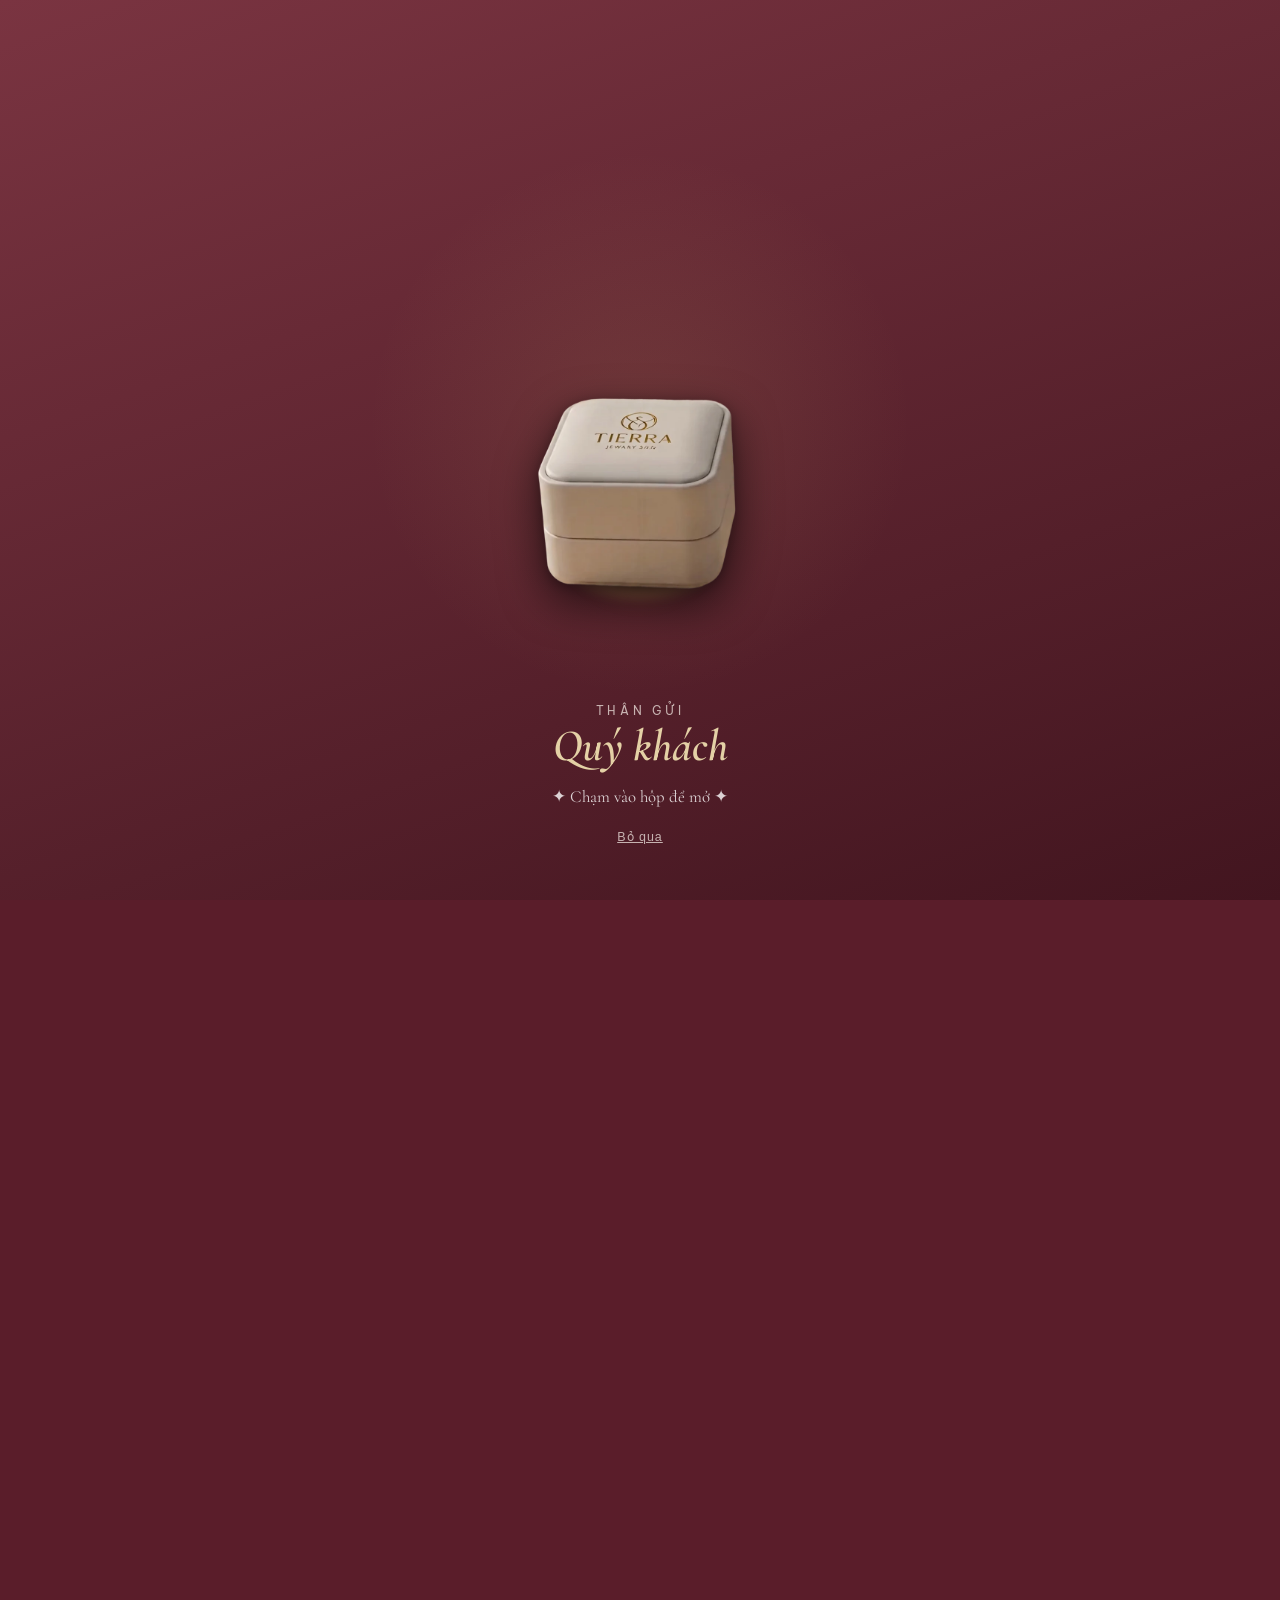
==== commit 777523f3: "feat: nút đi nhanh, hiệu ứng nhạc, gallery theo biến thể, link xem trước trên GitHub Pages - RSVP: đ" ====
--- a/index.html
+++ b/index.html
@@ -669,6 +669,28 @@
         <p class="section__lead reveal" style="--d: 0.26s">
           Chạm vào ảnh để phóng to.
         </p>
+        <!-- Video phát sẽ tạm dừng nhạc nền, dừng video thì nhạc bật lại (main.js) -->
+        <figure class="gallery__video reveal reveal--rise">
+          <div class="gallery__video-frame">
+            <video
+              id="gallery-video"
+              controls
+              playsinline
+              preload="none"
+              poster="assets/video-poster.jpg"
+              width="720"
+              height="960"
+            >
+              <source src="assets/video.mp4" type="video/mp4" />
+            </video>
+            <figcaption class="gallery__video-caption">
+              <span class="gallery__caption-title">Lễ Dạm Ngõ</span>
+              <span class="gallery__caption-desc"
+                >29.06.2026 · Ngày hai gia đình chính thức gặp mặt.</span
+              >
+            </figcaption>
+          </div>
+        </figure>
         <div
           class="gallery__story"
           role="list"
@@ -686,7 +708,7 @@
               data-lightbox
             >
               <img
-                src="assets/gallery-1.jpg"
+                src="assets/save-the-date-1310.jpg"
                 alt="Save the date"
                 width="1718"
                 height="2576"
@@ -787,6 +809,87 @@
             <button
               type="button"
               class="gallery__slide-btn"
+              aria-label='Xem ảnh "Nhìn nhau" lớn hơn'
+              data-lightbox
+            >
+              <img
+                src="assets/gallery-3.jpg"
+                alt="Nhìn nhau"
+                width="1717"
+                height="2576"
+                loading="lazy"
+                decoding="async"
+              />
+              <span class="gallery__caption">
+                <span class="gallery__caption-title">Nhìn nhau</span>
+                <span class="gallery__caption-desc"
+                  >Chỉ một ánh mắt là đủ hiểu nhau.</span
+                >
+              </span>
+            </button>
+          </article>
+          <div class="gallery__separator" aria-hidden="true"></div>
+          <article
+            class="gallery__panel reveal reveal--from-left"
+            role="listitem"
+          >
+            <button
+              type="button"
+              class="gallery__slide-btn"
+              aria-label='Xem ảnh "Bình yên" lớn hơn'
+              data-lightbox
+            >
+              <img
+                src="assets/gallery-5.jpg"
+                alt="Bình yên"
+                width="1717"
+                height="2576"
+                loading="lazy"
+                decoding="async"
+              />
+              <span class="gallery__caption">
+                <span class="gallery__caption-title">Bình yên</span>
+                <span class="gallery__caption-desc"
+                  >Tựa trán vào nhau, lòng thật nhẹ nhàng.</span
+                >
+              </span>
+            </button>
+          </article>
+          <div class="gallery__separator" aria-hidden="true"></div>
+          <article
+            class="gallery__panel reveal reveal--rise"
+            role="listitem"
+          >
+            <button
+              type="button"
+              class="gallery__slide-btn"
+              aria-label='Xem ảnh "Vòng tay" lớn hơn'
+              data-lightbox
+            >
+              <img
+                src="assets/gallery-6.jpg"
+                alt="Vòng tay"
+                width="1717"
+                height="2576"
+                loading="lazy"
+                decoding="async"
+              />
+              <span class="gallery__caption">
+                <span class="gallery__caption-title">Vòng tay</span>
+                <span class="gallery__caption-desc"
+                  >Phía sau luôn có một vòng tay chờ sẵn.</span
+                >
+              </span>
+            </button>
+          </article>
+          <div class="gallery__separator" aria-hidden="true"></div>
+          <article
+            class="gallery__panel reveal reveal--from-right"
+            role="listitem"
+          >
+            <button
+              type="button"
+              class="gallery__slide-btn"
               aria-label='Xem ảnh "Phiên bản tí hon" lớn hơn'
               data-lightbox
             >
@@ -835,33 +938,6 @@
           </article>
           <div class="gallery__separator" aria-hidden="true"></div>
           <article
-            class="gallery__panel reveal reveal--rise"
-            role="listitem"
-          >
-            <button
-              type="button"
-              class="gallery__slide-btn"
-              aria-label='Xem ảnh "Tay trong tay" lớn hơn'
-              data-lightbox
-            >
-              <img
-                src="assets/gallery-9.jpg"
-                alt="Tay trong tay"
-                width="1086"
-                height="1448"
-                loading="lazy"
-                decoding="async"
-              />
-              <span class="gallery__caption">
-                <span class="gallery__caption-title">Tay trong tay</span>
-                <span class="gallery__caption-desc"
-                  >Khoác tay nhau, sẵn sàng bước vào lễ đường.</span
-                >
-              </span>
-            </button>
-          </article>
-          <div class="gallery__separator" aria-hidden="true"></div>
-          <article
             class="gallery__panel reveal reveal--from-right"
             role="listitem"
           >
@@ -888,28 +964,6 @@
             </button>
           </article>
         </div>
-        <!-- Video phát sẽ tạm dừng nhạc nền, dừng video thì nhạc bật lại (main.js) -->
-        <figure class="gallery__video reveal reveal--rise">
-          <div class="gallery__video-frame">
-            <video
-              id="gallery-video"
-              controls
-              playsinline
-              preload="none"
-              poster="assets/video-poster.jpg"
-              width="720"
-              height="960"
-            >
-              <source src="assets/video.mp4" type="video/mp4" />
-            </video>
-            <figcaption class="gallery__video-caption">
-              <span class="gallery__caption-title">Lễ Dạm Ngõ</span>
-              <span class="gallery__caption-desc"
-                >29.06.2026 · Ngày hai gia đình chính thức gặp mặt.</span
-              >
-            </figcaption>
-          </div>
-        </figure>
       </div>
     </section>
 
@@ -980,7 +1034,7 @@
           </div>
         </div>
 
-        <div class="gift__rsvp reveal" style="--d: 0.56s">
+        <div class="gift__rsvp reveal" style="--d: 0.56s" id="rsvp">
           <p class="gift__rsvp-kicker" data-bind="rsvp-kicker">
             Hẹn gặp quý khách trong ngày vui
           </p>
@@ -1026,7 +1080,7 @@
               </label>
               <label class="form__radio">
                 <input type="radio" name="attending" value="no" />
-                Rất tiếc, không thể tham dự
+                Gửi lời chúc hạnh phúc hai vợ chồng nhé
               </label>
             </fieldset>
             <div class="form__row">
@@ -1067,6 +1121,22 @@
       </p>
       <p class="footer__date" data-bind="date-short"></p>
     </footer>
+
+    <!-- Nút đi nhanh tới từng mục, xếp theo thứ tự trên trang (main.js ẩn mục chưa có) -->
+    <nav class="quick-nav" id="quick-nav" aria-label="Đi nhanh tới">
+      <button type="button" class="quick-nav__btn" data-target="gallery" aria-label="Album ảnh">
+        <svg viewBox="0 0 24 24" fill="none" stroke="currentColor" stroke-width="1.75" stroke-linecap="round" stroke-linejoin="round" aria-hidden="true"><rect x="3" y="3" width="18" height="18" rx="2" /><circle cx="8.5" cy="8.5" r="1.5" /><path d="M21 15l-5-5L5 21" /></svg>
+        <span class="quick-nav__label">Album ảnh</span>
+      </button>
+      <button type="button" class="quick-nav__btn" data-target="gift" aria-label="QR mừng cưới">
+        <svg viewBox="0 0 24 24" fill="none" stroke="currentColor" stroke-width="1.75" stroke-linecap="round" stroke-linejoin="round" aria-hidden="true"><rect x="3" y="3" width="7" height="7" /><rect x="14" y="3" width="7" height="7" /><rect x="3" y="14" width="7" height="7" /><path d="M14 14h3v3h-3zM21 14v.01M14 21h.01M17 21h4v-4" /></svg>
+        <span class="quick-nav__label">QR mừng cưới</span>
+      </button>
+      <button type="button" class="quick-nav__btn" data-target="rsvp" aria-label="Xác nhận tham dự">
+        <svg viewBox="0 0 24 24" fill="none" stroke="currentColor" stroke-width="1.75" stroke-linecap="round" stroke-linejoin="round" aria-hidden="true"><path d="M16 21v-2a4 4 0 0 0-4-4H5a4 4 0 0 0-4 4v2" /><circle cx="8.5" cy="7" r="4" /><path d="M17 11l2 2 4-4" /></svg>
+        <span class="quick-nav__label">Xác nhận tham dự</span>
+      </button>
+    </nav>
 
     <!-- Nút nhạc nền -->
     <button
--- a/css/style.css
+++ b/css/style.css
@@ -1300,6 +1300,8 @@
 /* ══ Gallery ══ */
 .gallery-section {
   background: var(--color-dark);
+  /* Ảnh trượt vào từ mép phải không được đẩy trang cuộn ngang */
+  overflow-x: clip;
 }
 .gallery-section .section__title {
   color: var(--color-gold);
@@ -1319,9 +1321,7 @@
   --vh: 1vh;
   --frame-pad: clamp(6px, 1.6vw, 12px);
   --cap-h: clamp(4.6rem, calc(11 * var(--vh)), 6.2rem);
-  --photo-max-h: calc(
-    78 * var(--vh) - var(--cap-h) - 2 * var(--frame-pad)
-  );
+  --photo-max-h: calc(78 * var(--vh) - var(--cap-h) - 2 * var(--frame-pad));
   --photo-max-w: calc(88vw - 2 * var(--frame-pad));
   display: flex;
   flex-direction: column;
@@ -1433,9 +1433,11 @@
 }
 
 /* ── Video dưới album: cùng khung ảnh in nhưng không nghiêng (dễ bấm điều khiển) ── */
+/* Video đứng đầu gallery, cách ảnh đầu tiên bằng khoảng giữa các ảnh */
 .gallery__video {
   margin: 0;
-  padding-top: clamp(1rem, calc(4 * var(--vh)), 3rem);
+  padding-top: 1rem;
+  padding-bottom: clamp(1.5rem, calc(4 * var(--vh)), 3rem);
 }
 
 .gallery__video-frame {
@@ -1801,6 +1803,169 @@
 .audio-toggle svg {
   width: 1.2rem;
   height: 1.2rem;
+}
+
+/* Đang phát nhạc: viền vàng sáng + hai vòng sóng lan ra, nốt nhạc lắc nhẹ theo nhịp */
+.audio-toggle[aria-pressed="true"] {
+  border-color: var(--color-gold);
+  box-shadow:
+    0 4px 18px rgba(0, 0, 0, 0.38),
+    0 0 14px rgba(212, 175, 55, 0.45);
+}
+
+.audio-toggle::before,
+.audio-toggle::after {
+  content: "";
+  position: absolute;
+  inset: -1px;
+  border-radius: 50%;
+  border: 1.5px solid var(--color-gold);
+  opacity: 0;
+  pointer-events: none;
+}
+
+.audio-toggle[aria-pressed="true"]::before,
+.audio-toggle[aria-pressed="true"]::after {
+  animation: audio-ripple 2.4s var(--ease-out) infinite;
+}
+.audio-toggle[aria-pressed="true"]::after {
+  animation-delay: 1.2s;
+}
+
+.audio-toggle[aria-pressed="true"] svg {
+  animation: audio-note-sway 1.2s ease-in-out infinite;
+  transform-origin: 50% 80%;
+}
+
+@keyframes audio-ripple {
+  0% {
+    transform: scale(1);
+    opacity: 0.7;
+  }
+  100% {
+    transform: scale(1.75);
+    opacity: 0;
+  }
+}
+
+@keyframes audio-note-sway {
+  0%,
+  100% {
+    transform: rotate(-8deg) translateY(0);
+  }
+  50% {
+    transform: rotate(8deg) translateY(-1.5px);
+  }
+}
+
+/* ══ Nút đi nhanh (xếp trên nút nhạc) ══ */
+#rsvp,
+#gallery,
+#gift {
+  scroll-margin-top: 1.5rem;
+}
+
+.quick-nav {
+  position: fixed;
+  right: 1.5rem;
+  bottom: calc(1.5rem + 3rem + 0.6rem);
+  z-index: 100;
+  width: 3rem;
+  display: flex;
+  flex-direction: column;
+  align-items: center;
+  gap: 0.45rem;
+  opacity: 0;
+  visibility: hidden;
+  transform: translateY(0.75rem);
+  transition:
+    opacity 0.35s var(--ease-out),
+    transform 0.35s var(--ease-out),
+    visibility 0s linear 0.35s;
+}
+
+.quick-nav.is-shown {
+  opacity: 1;
+  visibility: visible;
+  transform: none;
+  transition-delay: 0s;
+}
+
+.quick-nav__btn {
+  position: relative;
+  width: 2.4rem;
+  height: 2.4rem;
+  padding: 0;
+  border-radius: 50%;
+  border: 1px solid rgba(212, 175, 55, 0.35);
+  background: rgba(90, 29, 42, 0.82);
+  color: var(--color-gold);
+  cursor: pointer;
+  display: flex;
+  align-items: center;
+  justify-content: center;
+  box-shadow: 0 3px 12px rgba(0, 0, 0, 0.3);
+  backdrop-filter: blur(8px);
+  transition:
+    transform 0.3s var(--ease-out),
+    background 0.3s,
+    border-color 0.3s;
+}
+
+.quick-nav__btn svg {
+  width: 1rem;
+  height: 1rem;
+}
+
+.quick-nav__btn:hover,
+.quick-nav__btn.is-current {
+  background: rgba(66, 21, 31, 0.96);
+  border-color: var(--color-gold);
+}
+.quick-nav__btn:hover {
+  transform: scale(1.08);
+}
+.quick-nav__btn:active {
+  transform: scale(0.96);
+}
+.quick-nav__btn:focus-visible {
+  outline: 2px solid var(--color-gold);
+  outline-offset: 3px;
+}
+
+/* Nhãn chữ hiện bên trái khi rê chuột / focus bàn phím */
+.quick-nav__label {
+  position: absolute;
+  right: calc(100% + 0.6rem);
+  top: 50%;
+  padding: 0.3rem 0.65rem;
+  border-radius: 999px;
+  background: rgba(66, 21, 31, 0.94);
+  color: var(--color-gold);
+  font-size: 0.78rem;
+  white-space: nowrap;
+  pointer-events: none;
+  opacity: 0;
+  transform: translate(0.4rem, -50%);
+  transition:
+    opacity 0.25s,
+    transform 0.25s var(--ease-out);
+}
+
+.quick-nav__btn:hover .quick-nav__label,
+.quick-nav__btn:focus-visible .quick-nav__label,
+.quick-nav__btn.is-flash .quick-nav__label {
+  opacity: 1;
+  transform: translate(0, -50%);
+}
+
+@media (hover: none) {
+  .quick-nav__btn:hover {
+    transform: none;
+  }
+  .quick-nav__btn:hover:not(.is-flash) .quick-nav__label {
+    opacity: 0;
+  }
 }
 
 /* ══ Lightbox ══ */
@@ -2576,7 +2741,6 @@
     max-width: 22rem;
   }
 
-
   .lightbox__nav--prev {
     left: -0.25rem;
     background: rgba(0, 0, 0, 0.65);
@@ -2590,4 +2754,3 @@
     padding: 1.75rem 1.25rem;
   }
 }
-
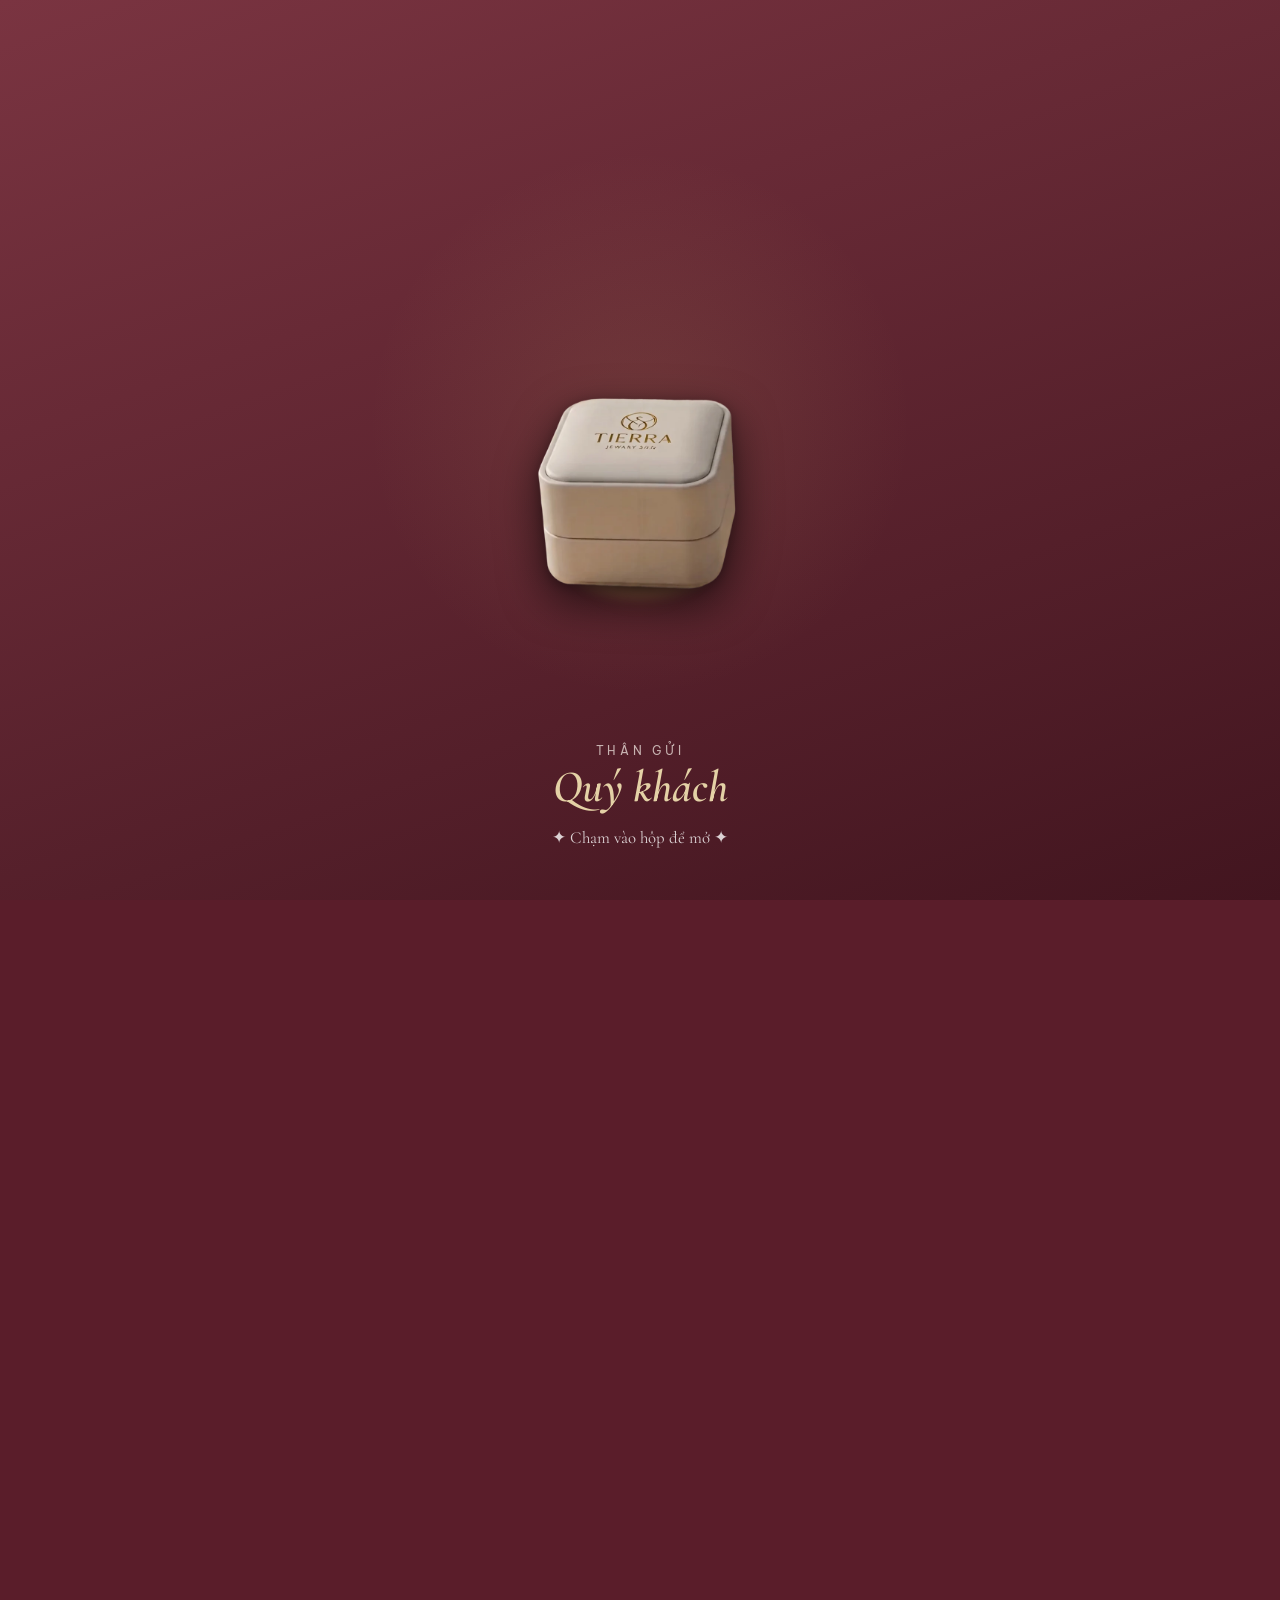
==== commit c3128d34: "feat: thêm 3 sếp vào khách công ty, bỏ nút "Bỏ qua" ở hộp nhẫn Co-Authored-By: Claude Opus 5.5 <nore" ====
--- a/index.html
+++ b/index.html
@@ -120,9 +120,6 @@
           <p class="ring-gate__prompt" id="ring-gate-prompt">
             ✦ Chạm vào hộp để mở ✦
           </p>
-          <button type="button" class="ring-gate__skip" id="ring-gate-skip">
-            Bỏ qua
-          </button>
         </div>
 
         <div class="ring-gate__proposal" aria-hidden="true">
--- a/css/style.css
+++ b/css/style.css
@@ -2640,34 +2640,14 @@
   transition: opacity 0.35s var(--ease-out);
 }
 
-.ring-gate__skip {
-  border: none;
-  background: none;
-  color: var(--color-text-dim);
-  font-size: 0.78rem;
-  letter-spacing: 0.08em;
-  text-decoration: underline;
-  cursor: pointer;
-  padding: 0.5rem;
-  transition: opacity 0.35s var(--ease-out);
-}
-.ring-gate__skip:focus-visible {
-  outline: 2px solid var(--color-gold);
-  outline-offset: 3px;
-}
-
-/* Ẩn prompt/skip khi ảnh reveal đang hiện — tránh đè chữ lên khung ảnh, cũng không còn cần thiết vì user đã tap */
+/* Ẩn prompt khi ảnh reveal đang hiện — tránh đè chữ lên khung ảnh, cũng không còn cần thiết vì user đã tap */
 .ring-gate[data-step="hand"] .ring-gate__to,
 .ring-gate[data-step="proposal"] .ring-gate__to,
 .ring-gate[data-step="leaving"] .ring-gate__to,
 .ring-gate[data-step="opening"] .ring-gate__prompt,
 .ring-gate[data-step="hand"] .ring-gate__prompt,
 .ring-gate[data-step="proposal"] .ring-gate__prompt,
-.ring-gate[data-step="leaving"] .ring-gate__prompt,
-.ring-gate[data-step="opening"] .ring-gate__skip,
-.ring-gate[data-step="hand"] .ring-gate__skip,
-.ring-gate[data-step="proposal"] .ring-gate__skip,
-.ring-gate[data-step="leaving"] .ring-gate__skip {
+.ring-gate[data-step="leaving"] .ring-gate__prompt {
   opacity: 0;
   pointer-events: none;
 }
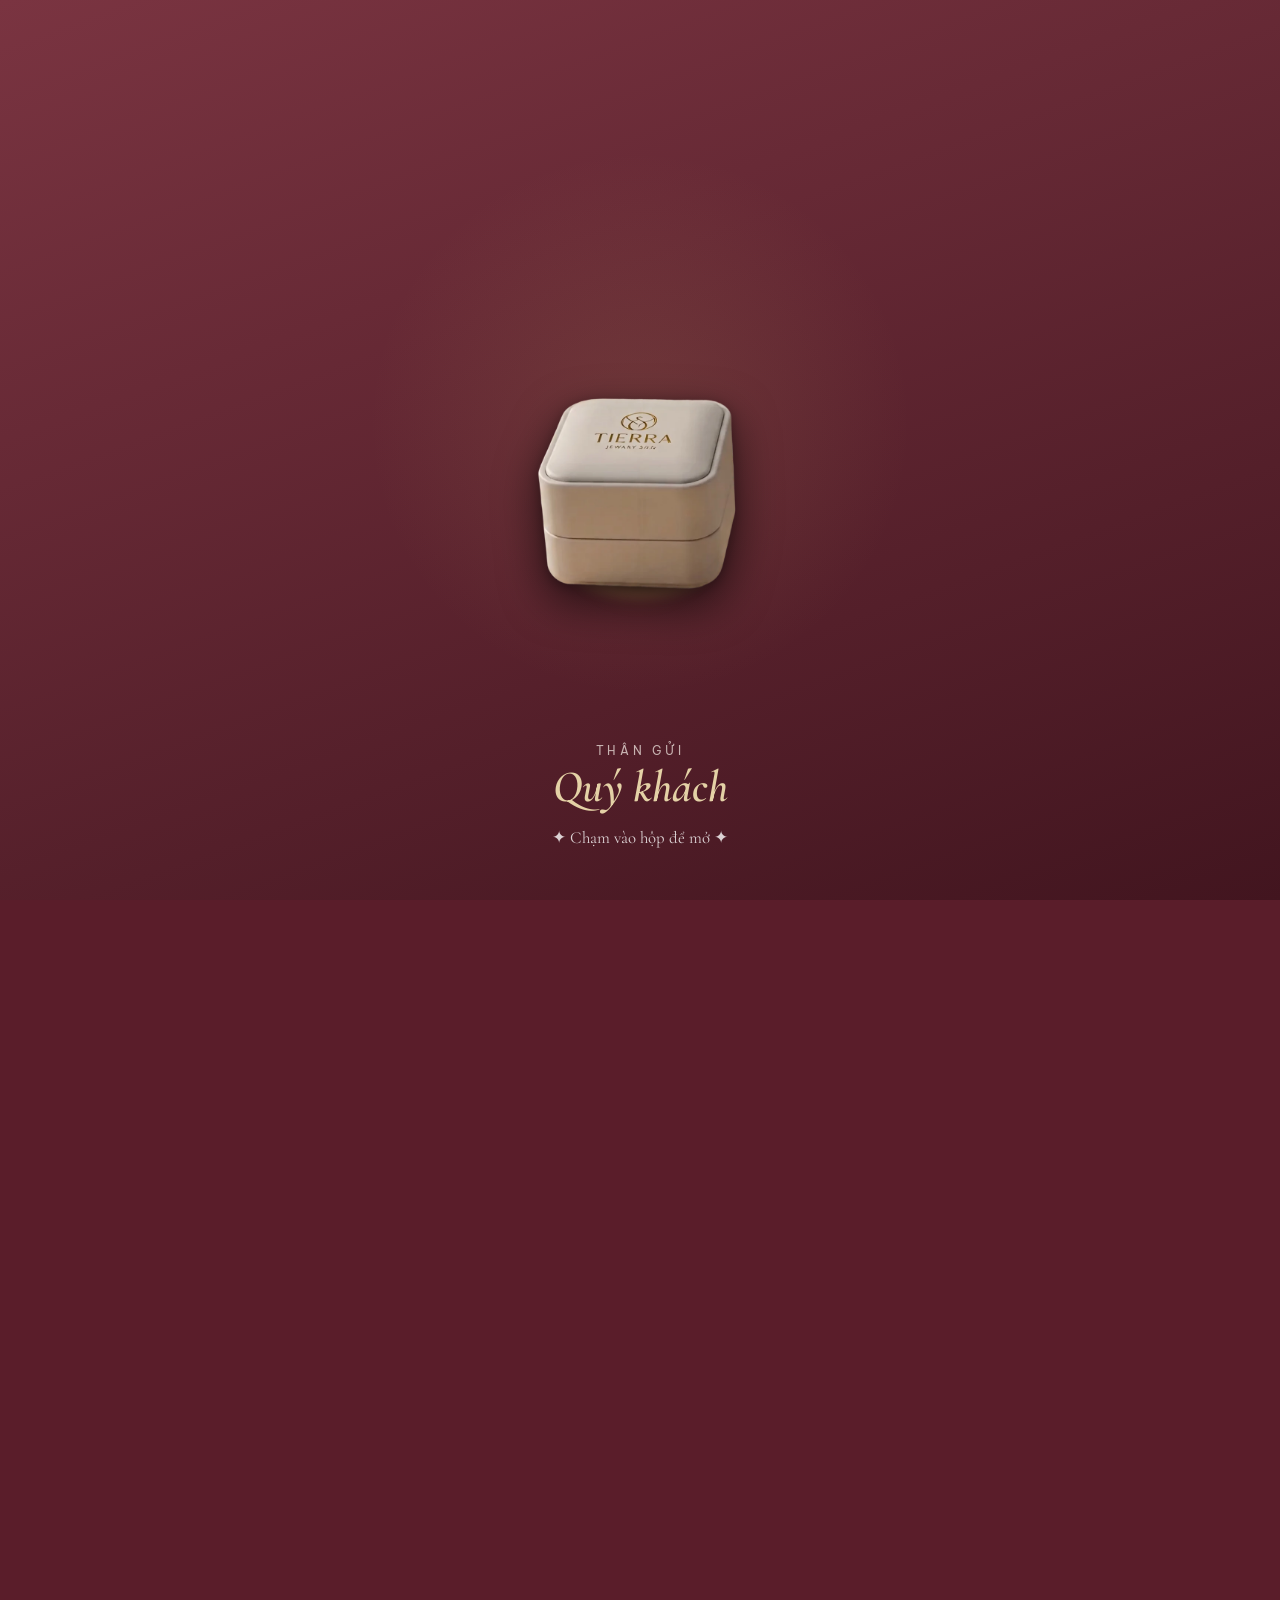
==== commit ccd07e86: "feat: tên đầy đủ cô dâu chú rể, gallery gọn hơn, khách họ hàng nhà gái, tạo link nhanh - Thiệp: tên " ====
--- a/index.html
+++ b/index.html
@@ -16,14 +16,16 @@
       })();
     </script>
     <meta name="viewport" content="width=device-width, initial-scale=1" />
-    <meta
-      name="description"
-      content="Thiệp cưới Tuấn Điệp &amp; Thu Thảo"
-    />
+    <meta name="description" content="Thiệp cưới Tuấn Điệp &amp; Thu Thảo" />
     <title>Tuấn Điệp &amp; Thu Thảo · Thiệp cưới</title>
     <meta name="theme-color" content="#5a1d2a" />
     <link rel="icon" href="favicon.ico" sizes="48x48" />
-    <link rel="icon" href="assets/favicon-32.png" type="image/png" sizes="32x32" />
+    <link
+      rel="icon"
+      href="assets/favicon-32.png"
+      type="image/png"
+      sizes="32x32"
+    />
     <link rel="apple-touch-icon" href="assets/apple-touch-icon.png" />
     <!-- Ảnh + tiêu đề khi gửi link qua Zalo/Messenger (dùng chung mọi thiệp).
          og:image phải là URL tuyệt đối; đổi tên miền thì sửa theo. -->
@@ -36,7 +38,7 @@
     />
     <meta
       property="og:image"
-      content="https://tuandiep98.github.io/wedding-invite/assets/og-image.jpg"
+      content="https://tuandiepthuthao.date/assets/og-image.jpg"
     />
     <meta property="og:image:width" content="1200" />
     <meta property="og:image:height" content="630" />
@@ -48,11 +50,14 @@
     <link rel="preconnect" href="https://fonts.googleapis.com" />
     <link rel="preconnect" href="https://fonts.gstatic.com" crossorigin />
     <link
-      href="https://fonts.googleapis.com/css2?family=Cormorant+Garamond:ital,wght@0,400;0,600;1,400;1,600&family=Be+Vietnam+Pro:wght@300;400;500;600&family=Playfair+Display:ital,wght@0,500;0,700;1,500;1,700&family=Alex+Brush&display=swap&subset=vietnamese"
+      href="https://fonts.googleapis.com/css2?family=Cormorant+Garamond:ital,wght@0,400;0,600;1,400;1,600&family=Be+Vietnam+Pro:wght@300;400;500;600&family=Playfair+Display:ital,wght@0,500;0,700;1,500;1,700&family=Alex+Brush&family=Dancing+Script:wght@500&display=swap&subset=vietnamese"
       rel="stylesheet"
     />
-    <link rel="stylesheet" href="css/style.css" />
-    <script src="js/events.js"></script>
+    <link rel="stylesheet" href="css/style.css?v=20260929b" />
+    <!-- Danh sách khách load trước events.js: link ngắn ?<mã> tự suy ra loại thiệp theo khách -->
+    <script src="js/guests/nha-trai.js?v=20260929b"></script>
+    <script src="js/guests/nha-gai.js?v=20260929b"></script>
+    <script src="js/events.js?v=20260929b"></script>
   </head>
   <body>
     <!-- Hiệu ứng mở đầu: nhẫn cầu hôn -->
@@ -285,13 +290,6 @@
                 Cảm ơn quý khách đã luôn đồng hành cùng chúng tôi.<br />
                 Mong nhận được lời chúc phúc từ quý khách.
               </p>
-              <p
-                class="reveal invitation__date"
-                style="--d: 0.38s"
-                data-bind="date-short"
-              >
-                Sẽ thông báo sau
-              </p>
             </div>
           </section>
 
@@ -320,44 +318,23 @@
             </div>
           </div>
 
-          <p class="invite__couple reveal" style="--d: 0.3s">
-            <span class="invite__couple-name" data-bind="name-first"
-              >Tuấn Điệp</span
-            >
+          <div class="invite__couple reveal" style="--d: 0.3s">
+            <p class="invite__couple-person">
+              <span class="invite__couple-name" data-bind="full-first"
+                >Đặng Tuấn Điệp</span
+              >
+              <span class="invite__couple-role" data-bind="role-first"
+                >Quý Nam</span
+              >
+            </p>
             <span class="invite__couple-amp" aria-hidden="true">&amp;</span>
-            <span class="invite__couple-name" data-bind="name-second"
-              >Thu Thảo</span
-            >
-          </p>
-
-          <div class="countdown" id="countdown">
-            <div
-              class="countdown__grid reveal"
-              style="--d: 0.38s"
-              id="countdown-grid"
-            >
-              <div class="countdown__unit">
-                <div class="countdown__value" id="cd-days">00</div>
-                <div class="countdown__label">ngày</div>
-              </div>
-              <div class="countdown__unit">
-                <div class="countdown__value" id="cd-hours">00</div>
-                <div class="countdown__label">giờ</div>
-              </div>
-              <div class="countdown__unit">
-                <div class="countdown__value" id="cd-mins">00</div>
-                <div class="countdown__label">phút</div>
-              </div>
-              <div class="countdown__unit">
-                <div class="countdown__value" id="cd-secs">00</div>
-                <div class="countdown__label">giây</div>
-              </div>
-            </div>
-            <p class="countdown__done" id="countdown-done" hidden>
-              Hôm nay là ngày vui của <span data-bind="minh">chúng tôi</span>
-            </p>
-            <p class="invite__tbd" id="countdown-tbd" hidden>
-              Ngày chung vui sẽ thông báo sau
+            <p class="invite__couple-person">
+              <span class="invite__couple-name" data-bind="full-second"
+                >Nguyễn Thị Thu Thảo</span
+              >
+              <span class="invite__couple-role" data-bind="role-second"
+                >Út Nữ</span
+              >
             </p>
           </div>
 
@@ -450,6 +427,37 @@
             </div>
           </div>
 
+          <div class="countdown" id="countdown">
+            <div
+              class="countdown__grid reveal"
+              style="--d: 0.38s"
+              id="countdown-grid"
+            >
+              <div class="countdown__unit">
+                <div class="countdown__value" id="cd-days">00</div>
+                <div class="countdown__label">ngày</div>
+              </div>
+              <div class="countdown__unit">
+                <div class="countdown__value" id="cd-hours">00</div>
+                <div class="countdown__label">giờ</div>
+              </div>
+              <div class="countdown__unit">
+                <div class="countdown__value" id="cd-mins">00</div>
+                <div class="countdown__label">phút</div>
+              </div>
+              <div class="countdown__unit">
+                <div class="countdown__value" id="cd-secs">00</div>
+                <div class="countdown__label">giây</div>
+              </div>
+            </div>
+            <p class="countdown__done" id="countdown-done" hidden>
+              Hôm nay là ngày vui của <span data-bind="minh">chúng tôi</span>
+            </p>
+            <p class="invite__tbd" id="countdown-tbd" hidden>
+              Ngày chung vui sẽ thông báo sau
+            </p>
+          </div>
+
           <div class="invite__notch" aria-hidden="true"></div>
 
           <div class="invite__venue reveal" style="--d: 0.7s">
@@ -457,9 +465,7 @@
               Địa Điểm Tổ Chức
               <span class="invite__venue-pin" aria-hidden="true">📍</span>
             </h3>
-            <p class="invite__venue-name" id="venue-name">
-              Sẽ thông báo sau
-            </p>
+            <p class="invite__venue-name" id="venue-name">Sẽ thông báo sau</p>
             <div class="invite__map" id="venue-map" hidden>
               <iframe
                 id="venue-map-frame"
@@ -498,7 +504,13 @@
                 <stop offset="0.5" stop-color="#fffdf8" />
                 <stop offset="1" stop-color="#e9ddcf" />
               </linearGradient>
-              <linearGradient id="dress-bodice-fill" x1="0" x2="1" y1="0" y2="0">
+              <linearGradient
+                id="dress-bodice-fill"
+                x1="0"
+                x2="1"
+                y1="0"
+                y2="0"
+              >
                 <stop offset="0" stop-color="#efe5d8" />
                 <stop offset="0.5" stop-color="#fffdf8" />
                 <stop offset="1" stop-color="#efe5d8" />
@@ -587,7 +599,9 @@
 
             <g class="invite__dress-sparkle">
               <path d="M44 92l2 6 6 2-6 2-2 6-2-6-6-2 6-2z" />
-              <path d="M160 140l1.5 4.5 4.5 1.5-4.5 1.5-1.5 4.5-1.5-4.5-4.5-1.5 4.5-1.5z" />
+              <path
+                d="M160 140l1.5 4.5 4.5 1.5-4.5 1.5-1.5 4.5-1.5-4.5-4.5-1.5 4.5-1.5z"
+              />
               <path d="M150 70l1 3 3 1-3 1-1 3-1-3-3-1 3-1z" />
             </g>
           </svg>
@@ -599,7 +613,9 @@
         </p>
       </div>
       <a class="invite__continue" href="#rings">
-        <span>Khám phá câu chuyện của <span data-bind="minh">chúng tôi</span></span>
+        <span
+          >Khám phá câu chuyện của <span data-bind="minh">chúng tôi</span></span
+        >
         <span class="invite__continue-arrow" aria-hidden="true">↓</span>
       </a>
     </section>
@@ -715,7 +731,8 @@
               <span class="gallery__caption">
                 <span class="gallery__caption-title">Save the date</span>
                 <span class="gallery__caption-desc"
-                  >Ngày <span data-bind="minh">chúng tôi</span> về chung một nhà.</span
+                  >Ngày <span data-bind="minh">chúng tôi</span> về chung một
+                  nhà.</span
                 >
               </span>
             </button>
@@ -853,46 +870,20 @@
             </button>
           </article>
           <div class="gallery__separator" aria-hidden="true"></div>
+          <!-- Cụm ảnh nhí: 1 ảnh chính + 2 ảnh polaroid ghim ở hai góc dưới. -->
           <article
-            class="gallery__panel reveal reveal--rise"
+            class="gallery__panel gallery__panel--cluster reveal reveal--rise"
             role="listitem"
           >
             <button
               type="button"
               class="gallery__slide-btn"
-              aria-label='Xem ảnh "Vòng tay" lớn hơn'
+              aria-label='Xem ảnh "Nụ hôn bất ngờ" lớn hơn'
               data-lightbox
             >
               <img
-                src="assets/gallery-6.jpg"
-                alt="Vòng tay"
-                width="1717"
-                height="2576"
-                loading="lazy"
-                decoding="async"
-              />
-              <span class="gallery__caption">
-                <span class="gallery__caption-title">Vòng tay</span>
-                <span class="gallery__caption-desc"
-                  >Phía sau luôn có một vòng tay chờ sẵn.</span
-                >
-              </span>
-            </button>
-          </article>
-          <div class="gallery__separator" aria-hidden="true"></div>
-          <article
-            class="gallery__panel reveal reveal--from-right"
-            role="listitem"
-          >
-            <button
-              type="button"
-              class="gallery__slide-btn"
-              aria-label='Xem ảnh "Phiên bản tí hon" lớn hơn'
-              data-lightbox
-            >
-              <img
-                src="assets/gallery-7.jpg"
-                alt="Phiên bản tí hon"
+                src="assets/gallery-10.jpg"
+                alt="Nụ hôn bất ngờ"
                 width="1086"
                 height="1448"
                 loading="lazy"
@@ -905,15 +896,24 @@
                 >
               </span>
             </button>
-          </article>
-          <div class="gallery__separator" aria-hidden="true"></div>
-          <article
-            class="gallery__panel reveal reveal--from-left"
-            role="listitem"
-          >
             <button
               type="button"
-              class="gallery__slide-btn"
+              class="gallery__pin gallery__pin--left"
+              aria-label='Xem ảnh "Phiên bản tí hon" lớn hơn'
+              data-lightbox
+            >
+              <img
+                src="assets/gallery-7.jpg"
+                alt="Phiên bản tí hon"
+                width="1086"
+                height="1448"
+                loading="lazy"
+                decoding="async"
+              />
+            </button>
+            <button
+              type="button"
+              class="gallery__pin gallery__pin--right"
               aria-label='Xem ảnh "Tựa vào nhau" lớn hơn'
               data-lightbox
             >
@@ -925,39 +925,6 @@
                 loading="lazy"
                 decoding="async"
               />
-              <span class="gallery__caption">
-                <span class="gallery__caption-title">Tựa vào nhau</span>
-                <span class="gallery__caption-desc"
-                  >Ngồi cạnh nhau là thấy yên lòng.</span
-                >
-              </span>
-            </button>
-          </article>
-          <div class="gallery__separator" aria-hidden="true"></div>
-          <article
-            class="gallery__panel reveal reveal--from-right"
-            role="listitem"
-          >
-            <button
-              type="button"
-              class="gallery__slide-btn"
-              aria-label='Xem ảnh "Nụ hôn bất ngờ" lớn hơn'
-              data-lightbox
-            >
-              <img
-                src="assets/gallery-10.jpg"
-                alt="Nụ hôn bất ngờ"
-                width="1086"
-                height="1448"
-                loading="lazy"
-                decoding="async"
-              />
-              <span class="gallery__caption">
-                <span class="gallery__caption-title">Nụ hôn bất ngờ</span>
-                <span class="gallery__caption-desc"
-                  >Một nụ hôn lên má, ai đó ngượng đỏ mặt.</span
-                >
-              </span>
             </button>
           </article>
         </div>
@@ -1070,7 +1037,9 @@
               />
             </div>
             <fieldset class="form__row form__fieldset">
-              <legend><span data-bind="Xung">Quý khách</span> sẽ tham dự chứ?</legend>
+              <legend>
+                <span data-bind="Xung">Quý khách</span> sẽ tham dự chứ?
+              </legend>
               <label class="form__radio">
                 <input type="radio" name="attending" value="yes" checked />
                 Có, sẽ tham dự
@@ -1121,16 +1090,68 @@
 
     <!-- Nút đi nhanh tới từng mục, xếp theo thứ tự trên trang (main.js ẩn mục chưa có) -->
     <nav class="quick-nav" id="quick-nav" aria-label="Đi nhanh tới">
-      <button type="button" class="quick-nav__btn" data-target="gallery" aria-label="Album ảnh">
-        <svg viewBox="0 0 24 24" fill="none" stroke="currentColor" stroke-width="1.75" stroke-linecap="round" stroke-linejoin="round" aria-hidden="true"><rect x="3" y="3" width="18" height="18" rx="2" /><circle cx="8.5" cy="8.5" r="1.5" /><path d="M21 15l-5-5L5 21" /></svg>
+      <button
+        type="button"
+        class="quick-nav__btn"
+        data-target="gallery"
+        aria-label="Album ảnh"
+      >
+        <svg
+          viewBox="0 0 24 24"
+          fill="none"
+          stroke="currentColor"
+          stroke-width="1.75"
+          stroke-linecap="round"
+          stroke-linejoin="round"
+          aria-hidden="true"
+        >
+          <rect x="3" y="3" width="18" height="18" rx="2" />
+          <circle cx="8.5" cy="8.5" r="1.5" />
+          <path d="M21 15l-5-5L5 21" />
+        </svg>
         <span class="quick-nav__label">Album ảnh</span>
       </button>
-      <button type="button" class="quick-nav__btn" data-target="gift" aria-label="QR mừng cưới">
-        <svg viewBox="0 0 24 24" fill="none" stroke="currentColor" stroke-width="1.75" stroke-linecap="round" stroke-linejoin="round" aria-hidden="true"><rect x="3" y="3" width="7" height="7" /><rect x="14" y="3" width="7" height="7" /><rect x="3" y="14" width="7" height="7" /><path d="M14 14h3v3h-3zM21 14v.01M14 21h.01M17 21h4v-4" /></svg>
+      <button
+        type="button"
+        class="quick-nav__btn"
+        data-target="gift"
+        aria-label="QR mừng cưới"
+      >
+        <svg
+          viewBox="0 0 24 24"
+          fill="none"
+          stroke="currentColor"
+          stroke-width="1.75"
+          stroke-linecap="round"
+          stroke-linejoin="round"
+          aria-hidden="true"
+        >
+          <rect x="3" y="3" width="7" height="7" />
+          <rect x="14" y="3" width="7" height="7" />
+          <rect x="3" y="14" width="7" height="7" />
+          <path d="M14 14h3v3h-3zM21 14v.01M14 21h.01M17 21h4v-4" />
+        </svg>
         <span class="quick-nav__label">QR mừng cưới</span>
       </button>
-      <button type="button" class="quick-nav__btn" data-target="rsvp" aria-label="Xác nhận tham dự">
-        <svg viewBox="0 0 24 24" fill="none" stroke="currentColor" stroke-width="1.75" stroke-linecap="round" stroke-linejoin="round" aria-hidden="true"><path d="M16 21v-2a4 4 0 0 0-4-4H5a4 4 0 0 0-4 4v2" /><circle cx="8.5" cy="7" r="4" /><path d="M17 11l2 2 4-4" /></svg>
+      <button
+        type="button"
+        class="quick-nav__btn"
+        data-target="rsvp"
+        aria-label="Xác nhận tham dự"
+      >
+        <svg
+          viewBox="0 0 24 24"
+          fill="none"
+          stroke="currentColor"
+          stroke-width="1.75"
+          stroke-linecap="round"
+          stroke-linejoin="round"
+          aria-hidden="true"
+        >
+          <path d="M16 21v-2a4 4 0 0 0-4-4H5a4 4 0 0 0-4 4v2" />
+          <circle cx="8.5" cy="7" r="4" />
+          <path d="M17 11l2 2 4-4" />
+        </svg>
         <span class="quick-nav__label">Xác nhận tham dự</span>
       </button>
     </nav>
@@ -1173,10 +1194,7 @@
     </button>
 
     <audio id="bg-music" loop preload="metadata">
-      <source
-        src="assets/music.mp3"
-        type="audio/mpeg"
-      />
+      <source src="assets/music.mp3" type="audio/mpeg" />
     </audio>
 
     <!-- Lightbox -->
@@ -1215,9 +1233,7 @@
       </div>
     </dialog>
 
-    <script src="js/guests/nha-trai.js" defer></script>
-    <script src="js/guests/nha-gai.js" defer></script>
-    <script src="js/lunar.js" defer></script>
-    <script src="js/main.js" defer></script>
+    <script src="js/lunar.js?v=20260929b" defer></script>
+    <script src="js/main.js?v=20260929b" defer></script>
   </body>
 </html>
--- a/css/style.css
+++ b/css/style.css
@@ -19,6 +19,7 @@
   --font-serif: "Playfair Display", "Times New Roman", serif;
   --font-body: "Be Vietnam Pro", "Segoe UI", sans-serif;
   --font-script: "Alex Brush", "Brush Script MT", cursive;
+  --font-script-alt: "Dancing Script", "Brush Script MT", cursive;
   --content-max: 44rem;
   --ease-out: cubic-bezier(0.22, 1, 0.36, 1);
   --ease-smooth: cubic-bezier(0.2, 0.8, 0.2, 1);
@@ -520,18 +521,10 @@
   line-height: 1.9;
 }
 
-.invitation__date {
-  font-family: var(--font-display);
-  font-weight: 600;
-  font-size: clamp(1.8rem, 6vw, 2.4rem) !important;
-  letter-spacing: 0.14em;
-  color: var(--color-dark-mid) !important;
-  margin: 0.75rem 0 0 !important;
-}
-
 /* ══ Countdown ══ */
 .countdown {
   text-align: center;
+  margin-top: 1.75rem;
 }
 
 .countdown__grid {
@@ -735,26 +728,53 @@
 }
 
 /* ── Tên cô dâu chú rể ── */
+/* Hai tên so le: người đầu lệch trái, "&" ở giữa, người sau lệch phải. */
 .invite__couple {
-  display: flex;
-  align-items: center;
-  justify-content: center;
-  flex-wrap: wrap;
-  gap: 0.5rem 1rem;
-  margin: 0 0 1.75rem;
+  display: grid;
+  grid-template-columns: 1fr;
+  row-gap: 0.1rem;
+  width: min(100%, 24rem);
+  margin: 0 auto 1.75rem;
+}
+
+.invite__couple-person {
+  display: flex;
+  flex-direction: column;
+  align-items: center;
+  margin: 0;
+  text-align: center;
+}
+
+.invite__couple-person:first-child {
+  justify-self: start;
+}
+
+.invite__couple-person:last-child {
+  justify-self: end;
 }
 
 .invite__couple-name {
   font-family: var(--font-script);
-  font-size: clamp(1.6rem, 5.5vw, 2.2rem);
+  font-size: clamp(2.1rem, 8vw, 3rem);
   color: var(--ir-maroon);
-  line-height: 1.3;
+  line-height: 1.25;
+  white-space: nowrap;
+}
+
+.invite__couple-role {
+  font-family: var(--font-script-alt);
+  font-weight: 500;
+  font-size: clamp(1.1rem, 3.8vw, 1.3rem);
+  color: var(--ir-red);
+  line-height: 1.4;
 }
 
 .invite__couple-amp {
+  justify-self: center;
   font-family: var(--font-serif);
-  font-size: clamp(1.3rem, 4vw, 1.7rem);
+  font-size: clamp(1.6rem, 5vw, 2.1rem);
   font-style: italic;
+  line-height: 1;
   color: var(--ir-red);
 }
 
@@ -1432,6 +1452,65 @@
   display: none;
 }
 
+/* Cụm ảnh nhí: ảnh chính đứng thẳng, 2 ảnh polaroid nhỏ ghim ở hai góc dưới
+   (ngay trên phần chú thích để không đè chữ), thò nhẹ ra ngoài mép khung. */
+.gallery__panel.gallery__panel--cluster {
+  --tilt: 0deg;
+  --shift: 0;
+}
+
+.gallery__pin {
+  position: absolute;
+  bottom: calc(var(--cap-h) - 0.6rem);
+  z-index: 1;
+  width: 31%;
+  border: 0;
+  padding: 4px 4px 14px;
+  background: #fffdf9;
+  cursor: zoom-in;
+  box-shadow:
+    0 8px 18px rgba(0, 0, 0, 0.38),
+    0 2px 5px rgba(0, 0, 0, 0.22);
+  transform: rotate(var(--pin-tilt));
+  transition:
+    transform 0.5s var(--ease-smooth),
+    box-shadow 0.5s var(--ease-smooth);
+}
+
+.gallery__pin--left {
+  --pin-tilt: -6deg;
+  left: -4%;
+}
+
+.gallery__pin--right {
+  --pin-tilt: 5deg;
+  right: -4%;
+}
+
+.gallery__pin img {
+  display: block;
+  width: 100%;
+  height: auto;
+}
+
+.gallery__pin:hover,
+.gallery__pin:focus-visible {
+  z-index: 2;
+  transform: rotate(0deg) scale(1.06);
+  box-shadow:
+    0 16px 32px rgba(0, 0, 0, 0.45),
+    0 4px 10px rgba(0, 0, 0, 0.25);
+}
+
+@media (min-width: 768px) {
+  .gallery__pin--left {
+    left: -12%;
+  }
+  .gallery__pin--right {
+    right: -12%;
+  }
+}
+
 /* ── Video dưới album: cùng khung ảnh in nhưng không nghiêng (dễ bấm điều khiển) ── */
 /* Video đứng đầu gallery, cách ảnh đầu tiên bằng khoảng giữa các ảnh */
 .gallery__video {
@@ -1476,6 +1555,10 @@
   .gallery__panel.is-active .gallery__slide-btn,
   .gallery__slide-btn:hover {
     transform: none;
+  }
+  .gallery__pin,
+  .gallery__pin:hover {
+    transition: none;
   }
   .gallery__caption {
     opacity: 1;
@@ -2153,7 +2236,9 @@
   display: block;
   width: 100%;
   height: auto;
-  filter: drop-shadow(0 20px 32px rgba(43, 20, 28, 0.34));
+  /* Ảnh gốc hơi tối trên nền đỏ sẫm: nâng sáng + ấm nhẹ cho da tươi hơn. */
+  filter: brightness(1.18) contrast(1.04) saturate(1.08)
+    drop-shadow(0 20px 32px rgba(43, 20, 28, 0.34));
 }
 
 .ring-gate__hand-target {
